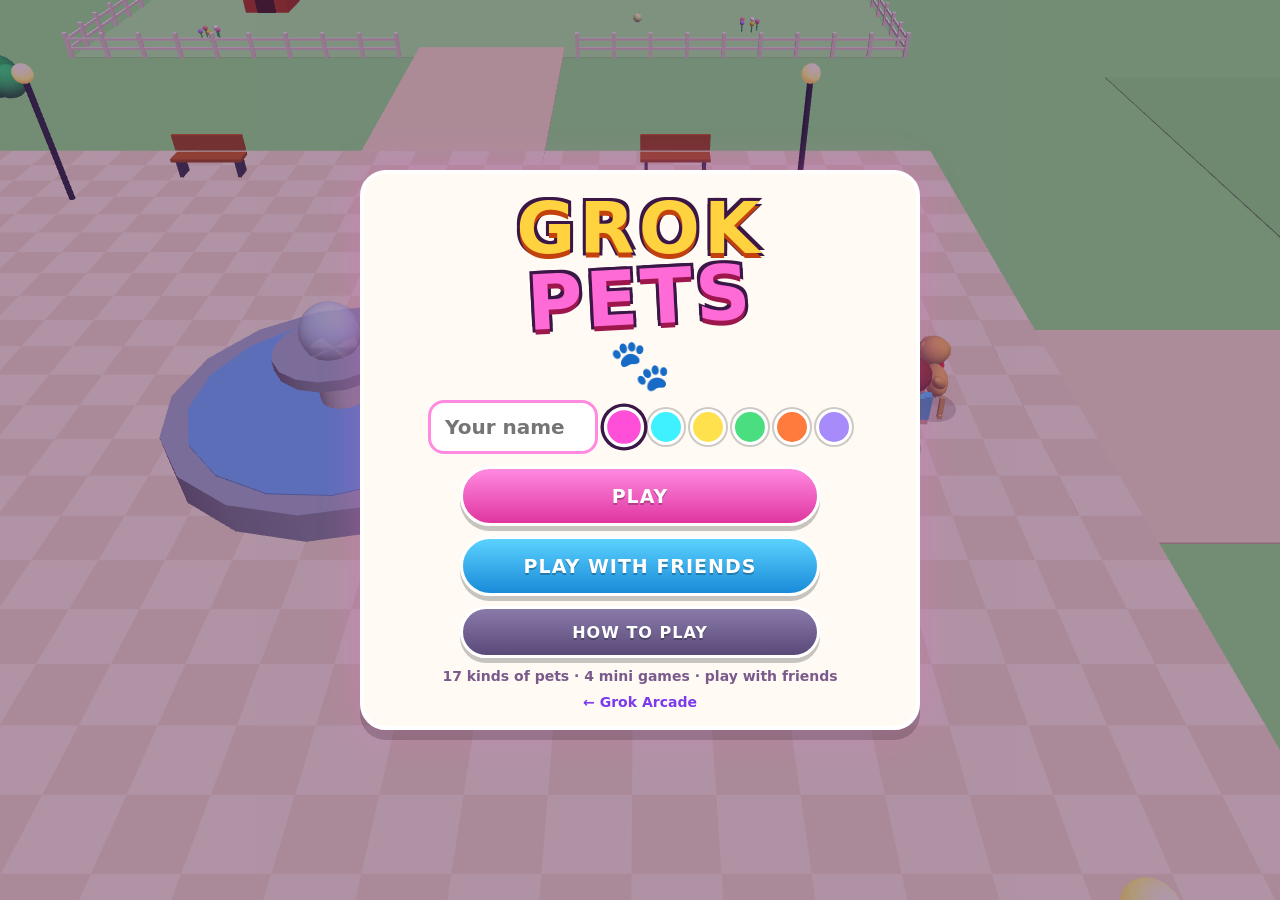
==== index.html @ 5641f12c "Grok Pets: initial game (world, care, shop, mini games, co-op)" ====
<!DOCTYPE html>
<html lang="en">
<head>
  <meta charset="UTF-8" />
  <meta name="viewport" content="width=device-width, initial-scale=1, maximum-scale=1, user-scalable=no, viewport-fit=cover" />
  <meta name="apple-mobile-web-app-capable" content="yes" />
  <meta name="mobile-web-app-capable" content="yes" />
  <meta name="theme-color" content="#ff6bd6" />
  <title>GROK PETS</title>
  <link rel="stylesheet" href="style.css" />
  <link rel="icon" href="data:image/svg+xml,%3Csvg xmlns='http://www.w3.org/2000/svg' viewBox='0 0 64 64'%3E%3Crect width='64' height='64' rx='14' fill='%23ff6bd6'/%3E%3Ccircle cx='32' cy='40' r='13' fill='%23fff'/%3E%3Ccircle cx='17' cy='24' r='7' fill='%23fff'/%3E%3Ccircle cx='27' cy='15' r='7' fill='%23fff'/%3E%3Ccircle cx='38' cy='15' r='7' fill='%23fff'/%3E%3Ccircle cx='48' cy='24' r='7' fill='%23fff'/%3E%3C/svg%3E" />
</head>
<body>
  <canvas id="c"></canvas>

  <div id="hud" class="hidden">
    <div id="topbar">
      <button id="coinPill" class="pill" type="button">&#x1FA99; <b id="coinN">0</b></button>
      <div id="areaPill" class="pill">&#128205; <span id="areaN"></span></div>
      <div id="roomPill" class="pill hidden">&#128225; <span id="roomN"></span></div>
      <span class="grow"></span>
      <button id="bMute" class="rbtn" type="button" aria-label="Sound">&#128266;</button>
      <button id="bMenu" class="rbtn" type="button" aria-label="Menu">&#9776;</button>
    </div>
    <div id="petChips"></div>
    <div id="mates"></div>
    <div id="sidebtns">
      <button id="bPets" class="sbtn" type="button"><i>&#128062;</i><span>PETS</span></button>
      <button id="bBag" class="sbtn" type="button"><i>&#127890;</i><span>BAG</span></button>
      <button id="bMap" class="sbtn" type="button"><i>&#128506;&#65039;</i><span>MAP</span></button>
      <button id="bDecor" class="sbtn hidden" type="button"><i>&#128715;&#65039;</i><span>DECOR</span></button>
      <button id="bPlaydate" class="sbtn pd hidden" type="button"><i>&#128158;</i><span>PLAYDATE</span></button>
    </div>
    <div id="prompt" class="hidden"></div>
    <div id="joyzone"><div id="joybase"><div id="joyknob"></div></div><div id="joyhint">DRAG TO WALK<br><small>or tap a spot</small></div></div>
    <button id="bCare" type="button"><i>&#10084;&#65039;</i><span>CARE</span></button>
    <button id="bAct" type="button"><span id="actT">CARE</span></button>
    <div id="kbdhelp">WASD walk &middot; E / Space act &middot; C care &middot; P pets &middot; B bag &middot; V map &middot; F decorate &middot; M mute</div>
  </div>
  <div id="decorBar" class="hidden"><div id="decorT"></div><div class="dbtns"><button id="dRot" class="btn small blue" type="button">&#8635; TURN</button><button id="dPlace" class="btn small green" type="button">PLACE</button><button id="dMove" class="btn small" type="button">MOVE</button><button id="dStore" class="btn small red" type="button">STORE</button><button id="dDone" class="btn small primary" type="button">DONE</button></div></div>
  <div id="tut" class="hidden"></div>
  <div id="toasts"></div>

  <!-- up-close care mode -->
  <div id="care" class="hidden">
    <div id="careTouch"></div>
    <div id="careTop">
      <div id="careHead"><button id="careName" type="button"></button><div id="careSub"></div></div>
      <button id="bCareX" class="xbig" type="button" aria-label="Close">&#10005;</button>
    </div>
    <div id="careMeters"></div>
    <div id="careTool" class="hidden"><span id="careToolT"></span><button id="careToolDone" class="btn small primary" type="button">DONE</button></div>
    <div id="careHint">Drag on your pet to pet &middot; Swipe the screen to do tricks</div>
    <div id="careBtns"></div>
    <div id="careCursor" class="hidden"></div>
  </div>

  <!-- mini game HUD -->
  <div id="mgHud" class="hidden">
    <div id="mgTouch"></div>
    <div id="mgTop"><div id="mgTitle"></div><div id="mgScore"></div><div id="mgTime"></div><button id="mgQuit" class="rbtn" type="button" aria-label="Quit">&#10005;</button></div>
    <div id="mgBoard"></div>
    <div id="mgSub" class="hidden"></div>
    <div id="mgMsg" class="hidden"></div>
    <div id="mgBtns"></div>
  </div>

  <!-- title -->
  <div id="scrTitle" class="screen">
    <div class="card title">
      <div class="logo"><span class="lg1">GROK</span><span class="lg2">PETS</span></div>
      <div class="paws">&#128062;</div>
      <div class="row prof">
        <input id="nameIn" maxlength="12" placeholder="Your name" autocomplete="off" />
        <div id="colorRow" class="swatches"></div>
      </div>
      <div class="btncol">
        <button id="bSolo" class="btn primary" type="button">PLAY</button>
        <button id="bOnline" class="btn blue" type="button">PLAY WITH FRIENDS</button>
        <button id="bHow" class="btn alt small" type="button">HOW TO PLAY</button>
      </div>
      <p class="foot" id="titleFoot"></p>
      <a id="arcadeLink" class="foot link" href="https://lizethbran13-cmyk.github.io/grok-arcade/">&larr; Grok Arcade</a>
    </div>
  </div>

  <div id="scrOnline" class="screen hidden">
    <div class="card">
      <h2>PLAY WITH FRIENDS</h2>
      <p class="sub">2&ndash;3 players, each on their own phone. Friends visit the host&rsquo;s town with their own pets!</p>
      <button id="bHost" class="btn primary" type="button">HOST MY TOWN</button>
      <div class="or">or join a friend&rsquo;s town</div>
      <div class="row join">
        <input id="codeIn" maxlength="5" placeholder="CODE" autocomplete="off" autocapitalize="characters" spellcheck="false" />
        <button id="bJoin" class="btn blue" type="button">JOIN</button>
      </div>
      <div id="onlineMsg" class="msg"></div>
      <button id="bOnlineBack" class="btn alt small" type="button">BACK</button>
    </div>
  </div>

  <div id="scrStarter" class="screen hidden">
    <div class="card">
      <h2>CHOOSE YOUR FIRST PET</h2>
      <p class="sub">The others will join your family later as you play!</p>
      <div id="starterList"></div>
      <p class="sub" id="starterBlurb"></p>
      <button id="bStarterGo" class="btn primary" type="button">START</button>
    </div>
  </div>

  <div id="scrHow" class="screen hidden top">
    <div class="card help">
      <h2>HOW TO PLAY</h2>
      <ol>
        <li><b>Walk</b> with the joystick (or tap a spot). Your pets follow you!</li>
        <li><b>Care:</b> tap your pet or &#10084;&#65039; CARE for a close-up. <b>Drag on your pet</b> to pet her. FEED, PLAY fetch, WASH, BRUSH, SLEEP, CALL and DRESS.</li>
        <li><b>Tricks:</b> in care mode, swipe the screen: <b>down</b> = Sit, <b>up</b> = Jump, <b>circle</b> = Spin, <b>double-tap</b> = Wave, <b>sideways</b> = Roll Over. 3 good lessons and it&rsquo;s learned!</li>
        <li><b>Needs</b> go down slowly. Pets get sad if you forget them, but never sick. Happy pets level up and grow from Baby to Adult.</li>
        <li><b>Coins:</b> earn them from care, daily rewards, walks (pets dig up surprises!) and the 4 <b>mini games</b> at the Pet Park.</li>
        <li><b>Town:</b> Pet Shop (food, toys, accessories, furniture, eggs, adoption corner), Vet &amp; Groomer, Adoption Center, Pet Park and the Beach.</li>
        <li><b>Home:</b> tap DECOR to place furniture. Pets you leave home play there.</li>
        <li><b>Friends:</b> host a town or join with a code. Visit, PLAYDATE, send gifts and play mini games together or against each other.</li>
      </ol>
      <button id="bHowBack" class="btn primary" type="button">GOT IT</button>
    </div>
  </div>

  <div id="pnl" class="screen hidden"><div class="card" id="pnlCard"></div></div>

  <div id="scrMenu" class="screen hidden top">
    <div class="card">
      <h2>PAUSED</h2>
      <p class="sub" id="menuSub"></p>
      <div class="btncol">
        <button id="bResume" class="btn primary" type="button">RESUME</button>
        <button id="bMenuHow" class="btn" type="button">HOW TO PLAY</button>
        <button id="bSkipTut" class="btn alt" type="button">SKIP TUTORIAL</button>
        <button id="bQuit" class="btn alt" type="button">SAVE &amp; QUIT TO TITLE</button>
      </div>
    </div>
  </div>
  <div id="fade"></div>

  <script src="three.min.js"></script>
  <script src="peerjs.min.js"></script>
  <script src="grok-net.js"></script>
  <script src="js/data.js"></script>
  <script src="js/models.js"></script>
  <script src="js/world.js"></script>
  <script src="js/audio.js"></script>
  <script src="js/game.js"></script>
  <script src="js/ui.js"></script>
  <script src="js/care.js"></script>
  <script src="js/minigames.js"></script>
  <script>GP.G.boot();</script>
</body>
</html>
---- style.css ----
:root { --ink:#3a1747; --pink:#ff6bd6; --gold:#ffd23f; --st:env(safe-area-inset-top,0px); --sb:env(safe-area-inset-bottom,0px); --sl:env(safe-area-inset-left,0px); --sr:env(safe-area-inset-right,0px); }
* { box-sizing: border-box; margin: 0; padding: 0; }
html, body { width: 100%; height: 100%; overflow: hidden; background: #a8e6ff; color: #fff; font-family: "Arial Rounded MT Bold", "Trebuchet MS", "Nunito", system-ui, sans-serif; font-weight: 800; touch-action: none; user-select: none; -webkit-user-select: none; -webkit-tap-highlight-color: transparent; -webkit-touch-callout: none; }
canvas#c { display: block; position: fixed; inset: 0; width: 100%; height: 100%; }
.hidden { display: none !important; }
button { font-family: inherit; touch-action: manipulation; cursor: pointer; }
.btn { min-height: 60px; padding: 8px 22px; border-radius: 30px; border: 3px solid #fff; background: linear-gradient(180deg,#b38bff,#7c4dea); color: #fff; font-size: 19px; font-weight: 800; letter-spacing: 1px; box-shadow: 0 5px 0 rgba(0,0,0,.22); text-shadow: 0 2px 0 rgba(0,0,0,.25); }
.btn.primary { background: linear-gradient(180deg,#ff8ae0,#e0359f); }
.btn.blue { background: linear-gradient(180deg,#5ad2ff,#1a8ad8); }
.btn.green { background: linear-gradient(180deg,#5ae07a,#1fa84a); }
.btn.red { background: linear-gradient(180deg,#ff6b7d,#d01f3a); }
.btn.alt { background: linear-gradient(180deg,#8a7aaa,#5a4a7a); }
.btn.small { min-height: 52px; font-size: 16px; padding: 6px 14px; }
.btn:active { transform: translateY(3px) scale(.97); box-shadow: 0 2px 0 rgba(0,0,0,.25); }
.btn:disabled { opacity: .45; filter: grayscale(.6); }
.rbtn { width: 60px; height: 60px; flex: 0 0 60px; border-radius: 50%; border: 3px solid #fff; background: rgba(58,23,71,.72); color: #fff; font-size: 24px; font-weight: 800; }
.grow { flex: 1; }

/* screens + cards */
.screen { position: fixed; inset: 0; z-index: 30; display: flex; align-items: center; justify-content: center; padding: calc(10px + var(--st)) calc(10px + var(--sr)) calc(10px + var(--sb)) calc(10px + var(--sl)); background: rgba(80,30,100,.45); overflow-y: auto; }
.screen.top { z-index: 60; background: rgba(60,20,80,.7); }
.card { width: min(560px, 100%); max-height: 100%; overflow-y: auto; background: #fffaf3; color: var(--ink); border: 4px solid #fff; border-radius: 26px; padding: 16px; text-align: center; box-shadow: 0 10px 0 rgba(0,0,0,.18), 0 0 40px rgba(255,107,214,.3); -webkit-overflow-scrolling: touch; touch-action: pan-y; }
.card h2 { font-size: 25px; color: #d0359a; margin-bottom: 6px; letter-spacing: 1px; }
.card h3 { font-size: 18px; color: #7c3aed; margin: 12px 0 6px; letter-spacing: 1px; }
.card .sub { font-size: 16px; color: #5a3d6a; margin-bottom: 10px; line-height: 1.35; }
.card .sub.small, .sub.small { font-size: 14px; }
.card .msg { min-height: 20px; margin: 8px 0; font-size: 16px; color: #d01f5a; }
.card .msg.ok { color: #1a7a4a; }
.btncol { display: flex; flex-direction: column; gap: 10px; margin: 12px auto 4px; width: min(360px, 100%); }
.btnrow { display: flex; gap: 10px; justify-content: center; margin-top: 12px; flex-wrap: wrap; }
.btnrow .btn { flex: 1; min-width: 130px; max-width: 260px; }
.row { display: flex; gap: 8px; align-items: center; justify-content: center; }
.or { margin: 14px 0 8px; color: #7a5a8a; font-size: 15px; }
input { font-family: inherit; font-weight: 800; font-size: 20px; padding: 12px 14px; border-radius: 16px; border: 3px solid #ff8ae0; color: var(--ink); background: #fff; outline: none; min-width: 0; user-select: text; -webkit-user-select: text; }
#codeIn { width: 150px; text-align: center; letter-spacing: 6px; text-transform: uppercase; font-size: 24px; }
.title .logo { display: flex; flex-direction: column; align-items: center; line-height: .95; margin-top: 4px; }
.lg1 { font-size: clamp(44px, 13vw, 72px); color: #ffd23f; text-shadow: 0 5px 0 #c2410c, -3px -3px 0 #3a1747, 3px -3px 0 #3a1747, -3px 3px 0 #3a1747, 3px 3px 0 #3a1747; letter-spacing: 4px; }
.lg2 { font-size: clamp(46px, 14vw, 76px); color: #ff6bd6; text-shadow: 0 5px 0 #9d174d, -3px -3px 0 #3a1747, 3px -3px 0 #3a1747, -3px 3px 0 #3a1747, 3px 3px 0 #3a1747; transform: rotate(-3deg); letter-spacing: 3px; }
.paws { font-size: 50px; margin: 2px 0 6px; animation: bob 2s ease-in-out infinite; }
@keyframes bob { 50% { transform: translateY(-6px) rotate(-8deg); } }
.prof { flex-wrap: wrap; margin: 4px 0; }
#nameIn { width: 170px; }
.swatches { display: flex; gap: 6px; }
.swatches button { width: 36px; height: 36px; border-radius: 50%; border: 3px solid #fff; box-shadow: 0 0 0 2px rgba(0,0,0,.2); }
.swatches button.on { box-shadow: 0 0 0 3px #3a1747; transform: scale(1.12); }
.foot { margin-top: 10px; font-size: 14px; color: #7a5a8a; display: block; }
.foot.link { color: #7c3aed; text-decoration: none; }
.help ol { text-align: left; padding-left: 22px; font-size: 16px; line-height: 1.4; color: #3a2350; }
.help li { margin-bottom: 8px; }

/* starter */
#starterList { display: grid; grid-template-columns: repeat(auto-fit, minmax(96px, 1fr)); gap: 8px; margin: 8px 0; }
.stcard { display: flex; flex-direction: column; align-items: center; padding: 6px 4px; border-radius: 18px; border: 4px solid #f5d0fe; background: #fff; color: var(--ink); min-height: 64px; }
.stcard.on { border-color: #ff6bd6; background: #fff0fa; transform: scale(1.04); }
.stcard b { font-size: 16px; } .stcard small { font-size: 12px; color: #7a5a8a; }
.pic { width: 76px; height: 76px; border-radius: 50%; background: radial-gradient(circle at 50% 40%, #fff, #fde7f6); flex: 0 0 auto; object-fit: contain; }
.pic.big { width: 132px; height: 132px; }
.pic.sil { filter: brightness(0) opacity(.28); }

/* HUD */
#hud { position: fixed; inset: 0; z-index: 10; pointer-events: none; }
#hud button { pointer-events: auto; }
#topbar { position: absolute; top: calc(8px + var(--st)); left: calc(8px + var(--sl)); right: calc(8px + var(--sr)); display: flex; gap: 6px; align-items: center; }
.pill { height: 46px; display: flex; align-items: center; gap: 6px; padding: 0 14px; border-radius: 23px; background: rgba(58,23,71,.78); border: 3px solid #ffd23f; color: #fff; font-size: 17px; white-space: nowrap; box-shadow: 0 4px 0 rgba(0,0,0,.18); transition: transform .12s; }
#coinPill { pointer-events: auto; min-width: 92px; }
#coinN { color: #ffd23f; font-size: 19px; }
#areaPill { border-color: #8ef0ff; min-width: 0; overflow: hidden; text-overflow: ellipsis; font-size: 15px; }
#roomPill { position: absolute; top: 58px; right: 0; border-color: #4ade80; font-size: 15px; height: 38px; }
#petChips { position: absolute; top: calc(66px + var(--st)); left: calc(8px + var(--sl)); display: flex; flex-direction: column; gap: 6px; }
.pchip2 { position: relative; display: flex; align-items: center; gap: 6px; width: 176px; min-height: 60px; padding: 4px 8px 4px 4px; border-radius: 30px; border: 3px solid #fff; background: rgba(58,23,71,.78); color: #fff; text-align: left; box-shadow: 0 4px 0 rgba(0,0,0,.2); }
.pchip2 img { width: 48px; height: 48px; border-radius: 50%; background: #fde7f6; }
.pchip2 span { flex: 1; min-width: 0; } .pchip2 b { font-size: 14px; display: block; white-space: nowrap; overflow: hidden; text-overflow: ellipsis; }
.pchip2 u { position: absolute; top: -8px; right: -6px; text-decoration: none; font-size: 18px; background: #fff; border: 2px solid #ff6b86; border-radius: 50%; width: 30px; height: 30px; display: flex; align-items: center; justify-content: center; }
.mini { display: grid; grid-template-columns: 1fr 1fr; gap: 3px; margin-top: 3px; font-style: normal; }
.mini em { display: block; height: 6px; border-radius: 3px; background: #4ade80; box-shadow: 0 0 0 1px rgba(255,255,255,.3); }
.mini.big { width: 140px; } .mini.big em { height: 7px; }
.mini .kh { background: #fb923c; } .mini .kf { background: #ff6bd6; } .mini .ke { background: #facc15; } .mini .kc { background: #38bdf8; }
#mates { position: absolute; top: calc(108px + var(--st)); right: calc(8px + var(--sr)); display: flex; flex-direction: column; gap: 4px; align-items: flex-end; }
.mate { font-size: 13px; padding: 3px 9px; border-radius: 12px; background: rgba(58,23,71,.75); border: 2px solid var(--c); white-space: nowrap; }
#sidebtns { position: absolute; right: calc(8px + var(--sr)); top: calc(150px + var(--st)); display: flex; flex-direction: column; gap: 8px; }
.sbtn { position: relative; width: 74px; height: 66px; border-radius: 18px; border: 3px solid #fff; background: rgba(58,23,71,.8); color: #fff; display: flex; flex-direction: column; align-items: center; justify-content: center; gap: 1px; box-shadow: 0 4px 0 rgba(0,0,0,.22); }
.sbtn i { font-style: normal; font-size: 26px; line-height: 1; } .sbtn span { font-size: 12px; letter-spacing: .5px; }
.sbtn.pd { background: linear-gradient(180deg,#ff8ae0,#e0359f); animation: pulse 1.2s ease-in-out infinite; }
@keyframes pulse { 50% { transform: scale(1.07); } }
.sbtn:active { transform: scale(.94); }
#prompt { position: absolute; transform: translate(-50%, -100%); padding: 6px 14px; border-radius: 16px; background: rgba(255,250,243,.96); color: var(--ink); border: 3px solid #3a1747; font-size: 17px; white-space: nowrap; box-shadow: 0 4px 0 rgba(0,0,0,.2); }
#prompt b { color: #d0359a; }
#joyzone { position: absolute; left: 0; bottom: 0; width: 50%; height: 36%; pointer-events: auto; touch-action: none; }
#joybase { position: absolute; left: 90px; top: 55%; width: 120px; height: 120px; margin: -60px 0 0 -60px; border-radius: 50%; background: rgba(255,255,255,.2); border: 4px solid rgba(255,255,255,.6); }
#joyknob { position: absolute; left: 50%; top: 50%; width: 56px; height: 56px; margin: -28px 0 0 -28px; border-radius: 50%; background: rgba(255,255,255,.92); border: 3px solid #3a1747; }
#joyhint { position: absolute; left: 12px; right: 0; bottom: calc(10px + var(--sb)); font-size: 13px; color: #fff; text-shadow: 0 2px 2px rgba(0,0,0,.6); text-align: left; } #joyhint small { font-size: 12px; }
#bAct { position: absolute; right: calc(14px + var(--sr)); bottom: calc(20px + var(--sb)); width: 108px; height: 108px; border-radius: 50%; border: 5px solid #fff; background: radial-gradient(circle at 40% 35%, #ffb0ea, #e0359f); color: #fff; font-size: 20px; font-weight: 900; box-shadow: 0 6px 0 rgba(0,0,0,.25); text-shadow: 0 2px 0 rgba(0,0,0,.3); }
#bAct.dim { background: radial-gradient(circle at 40% 35%, #c4a8f0, #7c4dea); font-size: 18px; }
#bAct.door { background: radial-gradient(circle at 40% 35%, #8ef0a0, #16a34a); }
#bAct:active, #bCare:active { transform: scale(.94); }
#bCare { position: absolute; right: calc(130px + var(--sr)); bottom: calc(28px + var(--sb)); width: 80px; height: 80px; border-radius: 50%; border: 4px solid #fff; background: radial-gradient(circle at 40% 35%, #ffd0d8, #f43f5e); color: #fff; display: flex; flex-direction: column; align-items: center; justify-content: center; box-shadow: 0 5px 0 rgba(0,0,0,.25); }
#bCare i { font-style: normal; font-size: 28px; line-height: 1; } #bCare span { font-size: 13px; }
#kbdhelp { display: none; position: absolute; left: 50%; bottom: 8px; transform: translateX(-50%); font-size: 13px; color: #fff; text-shadow: 0 1px 2px #000; white-space: nowrap; }
body.kbd #kbdhelp { display: block; } body.kbd #joyzone { display: none; }
#toasts { position: fixed; z-index: 70; left: 50%; top: calc(64px + var(--st)); transform: translateX(-50%); display: flex; flex-direction: column; gap: 6px; align-items: center; pointer-events: none; width: min(92vw, 460px); }
.toast { padding: 8px 16px; border-radius: 16px; background: rgba(58,23,71,.93); border: 3px solid #ffd23f; font-size: 16px; text-align: center; animation: tin .25s ease-out; }
.toast.bad { border-color: #ff6b86; }
@keyframes tin { from { transform: translateY(-10px); opacity: 0; } }
#fade { position: fixed; inset: 0; z-index: 90; background: #3a1747; opacity: 0; pointer-events: none; transition: opacity .25s; } #fade.on { opacity: 1; }
#tut { position: fixed; z-index: 25; left: 50%; transform: translateX(-50%); top: calc(64px + var(--st)); width: min(86vw, 420px); padding: 10px 14px; border-radius: 18px; background: #fff7d6; color: #5a3a00; border: 4px solid #f59e0b; font-size: 16px; line-height: 1.3; text-align: center; pointer-events: none; box-shadow: 0 6px 0 rgba(0,0,0,.18); animation: tutb 1.6s ease-in-out infinite; }
#tut.incare { top: calc(178px + var(--st)); }
#tut b { color: #c2410c; }
@keyframes tutb { 50% { transform: translateX(-50%) translateY(-3px); } }
body.kbd #tut { top: calc(64px + var(--st)); }
#decorBar { position: fixed; z-index: 20; left: 50%; transform: translateX(-50%); bottom: calc(140px + var(--sb)); width: min(94vw, 520px); padding: 10px; border-radius: 20px; background: rgba(58,23,71,.92); border: 3px solid #ffd23f; text-align: center; }
#decorT { font-size: 16px; margin-bottom: 8px; }
.dbtns { display: flex; gap: 6px; justify-content: center; flex-wrap: wrap; } .dbtns .btn { flex: 1; min-width: 80px; }

/* care mode */
#care { position: fixed; inset: 0; z-index: 12; }
#careTouch { position: absolute; inset: 0; touch-action: none; }
#careTop { position: absolute; top: calc(8px + var(--st)); left: calc(8px + var(--sl)); right: calc(8px + var(--sr)); display: flex; gap: 8px; align-items: flex-start; pointer-events: none; }
#careHead { flex: 1; min-width: 0; background: rgba(58,23,71,.8); border: 3px solid #ff6bd6; border-radius: 20px; padding: 6px 12px; pointer-events: auto; }
#careName { background: none; border: 0; color: #fff; font-size: 22px; font-weight: 900; text-align: left; min-height: 34px; padding: 0; }
#careName small { font-size: 15px; opacity: .8; }
#careSub { font-size: 13px; color: #f5d0fe; line-height: 1.3; }
.xpb { display: inline-block; width: 60px; height: 8px; border-radius: 4px; background: rgba(255,255,255,.25); vertical-align: 1px; overflow: hidden; } .xpb em { display: block; height: 100%; background: #ffd23f; }
.xbig { width: 64px; height: 64px; flex: 0 0 64px; border-radius: 50%; border: 4px solid #fff; background: linear-gradient(180deg,#ff6b7d,#d01f3a); color: #fff; font-size: 28px; font-weight: 900; pointer-events: auto; box-shadow: 0 4px 0 rgba(0,0,0,.25); }
#careMeters { position: absolute; top: calc(92px + var(--st)); left: calc(8px + var(--sl)); right: calc(8px + var(--sr)); display: grid; grid-template-columns: 1fr 1fr; gap: 6px; pointer-events: none; }
.meter { display: flex; align-items: center; gap: 6px; background: rgba(58,23,71,.72); border-radius: 14px; padding: 4px 8px; font-size: 15px; }
.meter i { font-style: normal; font-size: 18px; } .meter b { flex: 1; height: 12px; border-radius: 6px; background: rgba(255,255,255,.22); overflow: hidden; } .meter b em { display: block; height: 100%; border-radius: 6px; transition: width .2s; }
.meter span { width: 30px; text-align: right; font-size: 14px; }
.meter.kh em { background: #fb923c; } .meter.kf em { background: #ff6bd6; } .meter.ke em { background: #facc15; } .meter.kc em { background: #38bdf8; }
#careHint { position: absolute; left: 0; right: 0; bottom: calc(160px + var(--sb)); text-align: center; font-size: 14px; color: #fff; text-shadow: 0 2px 3px rgba(0,0,0,.7); pointer-events: none; }
#careBtns { position: absolute; left: calc(6px + var(--sl)); right: calc(6px + var(--sr)); bottom: calc(8px + var(--sb)); display: grid; grid-template-columns: repeat(4, 1fr); gap: 6px; }
.cbtn { min-height: 68px; border-radius: 18px; border: 3px solid #fff; background: rgba(58,23,71,.85); color: #fff; display: flex; flex-direction: column; align-items: center; justify-content: center; box-shadow: 0 4px 0 rgba(0,0,0,.25); }
.cbtn i { font-style: normal; font-size: 26px; line-height: 1.1; } .cbtn span { font-size: 13px; letter-spacing: .5px; }
.cbtn.on { background: linear-gradient(180deg,#ff8ae0,#e0359f); }
.cbtn:active { transform: scale(.94); }
#careTool { position: absolute; left: 50%; transform: translateX(-50%); bottom: calc(186px + var(--sb)); display: flex; gap: 10px; align-items: center; background: rgba(255,247,214,.96); color: #5a3a00; border: 3px solid #f59e0b; border-radius: 20px; padding: 6px 8px 6px 14px; font-size: 15px; width: max-content; max-width: 94vw; }
#careCursor { position: fixed; z-index: 13; font-size: 44px; transform: translate(-50%, -60%); pointer-events: none; }

/* mini games */
#mgHud { position: fixed; inset: 0; z-index: 12; }
#mgTouch { position: absolute; inset: 0; touch-action: none; }
#mgTop { position: absolute; top: calc(8px + var(--st)); left: calc(8px + var(--sl)); right: calc(8px + var(--sr)); display: flex; gap: 6px; align-items: center; pointer-events: none; }
#mgTop > div { background: rgba(58,23,71,.82); border: 3px solid #ffd23f; border-radius: 18px; padding: 6px 12px; font-size: 16px; white-space: nowrap; }
#mgTitle { flex: 1; min-width: 0; overflow: hidden; text-overflow: ellipsis; } #mgScore { color: #ffd23f; font-size: 18px !important; }
#mgQuit { pointer-events: auto; }
#mgBoard { position: absolute; top: calc(78px + var(--st)); right: calc(8px + var(--sr)); display: flex; flex-direction: column; gap: 4px; pointer-events: none; }
.ob { position: relative; font-size: 14px; padding: 4px 10px 8px; border-radius: 12px; background: rgba(58,23,71,.8); border: 2px solid var(--c); min-width: 130px; overflow: hidden; }
.ob i { position: absolute; left: 0; bottom: 0; height: 4px; background: var(--c); }
#mgSub { position: absolute; top: calc(80px + var(--st)); left: 50%; transform: translateX(-50%); width: min(80vw, 440px); text-align: center; font-size: 16px; padding: 8px 12px; border-radius: 16px; background: rgba(255,255,255,.9); color: var(--ink); pointer-events: none; }
body:not(.kbd) #mgSub { top: calc(150px + var(--st)); }
.sniff { font-size: 22px; } .sniff.hot { color: #dc2626; } .sniff.warm { color: #ea580c; } .sniff.cool { color: #0284c7; } .sniff.cold { color: #1d4ed8; }
.ring { display: inline-block; width: 20px; height: 20px; border-radius: 50%; border: 4px solid #d0359a; vertical-align: -4px; animation: ring linear forwards; }
@keyframes ring { from { transform: scale(1.5); } to { transform: scale(.2); opacity: .3; } }
#mgMsg { position: absolute; top: 34%; left: 50%; transform: translate(-50%, -50%); font-size: 46px; font-weight: 900; color: #fff; text-align: center; text-shadow: 0 4px 0 #d0359a, -3px -3px 0 #3a1747, 3px -3px 0 #3a1747, -3px 3px 0 #3a1747, 3px 3px 0 #3a1747; pointer-events: none; white-space: nowrap; }
#mgMsg small { display: block; font-size: 16px; text-shadow: 0 2px 2px #000; }
#mgMsg.pop { animation: mpop .35s ease-out; } @keyframes mpop { 0% { transform: translate(-50%, -50%) scale(.4); } 70% { transform: translate(-50%, -50%) scale(1.15); } }
#mgBtns { position: absolute; left: calc(8px + var(--sl)); right: calc(8px + var(--sr)); bottom: calc(14px + var(--sb)); display: flex; gap: 8px; justify-content: center; }
.mgb { flex: 1; max-width: 140px; min-height: 76px; border-radius: 22px; border: 4px solid #fff; background: rgba(58,23,71,.85); color: #fff; font-size: 26px; font-weight: 900; display: flex; flex-direction: column; align-items: center; justify-content: center; box-shadow: 0 5px 0 rgba(0,0,0,.25); }
.mgb small { font-size: 12px; } .mgb.big { background: linear-gradient(180deg,#ff8ae0,#e0359f); max-width: 170px; } .mgb.known { border-color: #ffd23f; } .mgb.dig { max-width: 240px; font-size: 24px; min-height: 84px; }
.mgb:active { transform: scale(.93); }

/* panels */
#pnl { z-index: 40; }
.pnlHead { display: flex; align-items: center; gap: 8px; margin-bottom: 8px; }
.pnlHead h2 { flex: 1; margin: 0; text-align: left; font-size: 22px; }
.xbtn { width: 56px; height: 56px; border-radius: 50%; border: 3px solid #3a1747; background: #fff; color: var(--ink); font-size: 24px; font-weight: 900; flex: 0 0 56px; }
.tabs { display: flex; gap: 6px; margin-bottom: 10px; flex-wrap: wrap; }
.tabs button { flex: 1; min-height: 52px; min-width: 70px; border-radius: 14px; border: 3px solid #f5d0fe; background: #fff; color: var(--ink); font-size: 14px; font-weight: 800; }
.tabs button.on { border-color: #d0359a; background: #fff0fa; }
.igrid { display: grid; grid-template-columns: repeat(auto-fill, minmax(118px, 1fr)); gap: 8px; }
.ibtn { display: flex; flex-direction: column; align-items: center; gap: 2px; padding: 8px 6px; min-height: 64px; border-radius: 16px; border: 3px solid #f5d0fe; background: #fff; color: var(--ink); font-size: 14px; }
.ibtn i { font-style: normal; font-size: 30px; line-height: 1.1; } .ibtn b { font-size: 14px; } .ibtn small { font-size: 12px; color: #7a5a8a; }
.ibtn.on { border-color: #d0359a; background: #fff0fa; } .ibtn.ro { cursor: default; }
.ibtn.sh .btn { margin-top: 4px; width: 100%; padding: 4px 6px; }
.ibtn:disabled { opacity: .5; }
.prow { display: flex; gap: 10px; align-items: center; text-align: left; padding: 8px; border-radius: 18px; background: #fff; border: 3px solid #f5d0fe; margin-bottom: 8px; flex-wrap: wrap; }
.pinfo { flex: 1; min-width: 150px; } .pinfo b { font-size: 18px; } .pinfo small { display: block; font-size: 13px; color: #6a4a7a; margin-top: 2px; }
.pbtns { display: flex; gap: 6px; flex-wrap: wrap; } .pbtns .btn { min-width: 76px; }
.rar { display: inline-block; font-size: 11px; padding: 2px 8px; border-radius: 10px; background: var(--c); color: #fff; text-shadow: 0 1px 1px rgba(0,0,0,.35); vertical-align: 2px; }
.book { display: grid; grid-template-columns: repeat(auto-fill, minmax(100px, 1fr)); gap: 8px; }
.bcard { display: flex; flex-direction: column; align-items: center; gap: 2px; padding: 8px 4px; border-radius: 16px; background: #fff; border: 3px solid #f5d0fe; color: var(--ink); min-height: 64px; }
.bcard b { font-size: 14px; } .bcard small { font-size: 12px; color: #6a4a7a; } .bcard.locked { background: #f8f4fb; }
.infohead { display: flex; gap: 10px; align-items: center; text-align: left; flex-wrap: wrap; justify-content: center; }
.infohead input { width: 150px; }
.tlist { display: flex; flex-wrap: wrap; gap: 6px; justify-content: center; } .tlist span { padding: 4px 10px; border-radius: 12px; background: #eee; font-size: 14px; } .tlist span.on { background: #dcfce7; color: #166534; }
.fam { color: #be185d !important; }
.trow { display: flex; gap: 10px; align-items: center; text-align: left; padding: 8px 10px; border-radius: 16px; background: #fff; border: 3px solid #f5d0fe; margin-bottom: 8px; }
.trow > i { font-style: normal; font-size: 30px; width: 40px; text-align: center; } .trow > div { flex: 1; } .trow b { font-size: 17px; display: block; } .trow small { font-size: 13px; color: #6a4a7a; }
.trow.known { border-color: #86efac; }
.plist { display: flex; gap: 6px; justify-content: center; flex-wrap: wrap; margin: 6px 0 10px; }
.pchip { display: flex; align-items: center; gap: 6px; min-height: 48px; padding: 6px 14px; border-radius: 18px; background: #fff; font-size: 15px; border: 3px solid var(--c, #f5d0fe); color: var(--ink); font-weight: 800; }
.pchip i { width: 14px; height: 14px; border-radius: 50%; background: var(--c); } .pchip.on { background: #fff0fa; box-shadow: 0 0 0 3px #d0359a; }
.areaBtn { display: flex; align-items: center; gap: 10px; width: 100%; min-height: 64px; padding: 8px 12px; margin-bottom: 8px; border-radius: 16px; border: 3px solid #f5d0fe; background: #fff; color: var(--ink); text-align: left; }
.areaBtn .ai { font-size: 30px; width: 46px; text-align: center; } .areaBtn b { font-size: 18px; display: block; } .areaBtn small { font-size: 13px; color: #6a4a7a; }
.areaBtn:disabled { opacity: .5; }
.vbtn { display: flex; flex-direction: column; align-items: center; gap: 4px; min-width: 76px; min-height: 64px; padding: 6px; border-radius: 16px; border: 3px solid #f5d0fe; background: #fff; color: var(--ink); font-size: 13px; }
.vbtn i { width: 30px; height: 30px; border-radius: 50%; border: 2px solid #ddd; } .vbtn.on { border-color: #d0359a; background: #fff0fa; }
.vetcard { display: flex; gap: 10px; align-items: center; text-align: left; background: #ecfeff; border: 3px solid #67e8f9; border-radius: 18px; padding: 10px; margin-bottom: 10px; font-size: 15px; } .vetcard p { margin-top: 4px; line-height: 1.35; }
.gcard { display: flex; gap: 10px; align-items: center; text-align: left; padding: 10px; border-radius: 18px; background: #fff; border: 4px solid var(--c); margin-bottom: 8px; }
.gcard > i { font-style: normal; font-size: 34px; } .gcard > div { flex: 1; } .gcard b { font-size: 18px; display: block; } .gcard small { display: block; font-size: 13px; color: #6a4a7a; margin-top: 2px; }
.gcard.sug { box-shadow: 0 0 0 4px #ffd23f; }
.big { font-size: 22px; color: #d0359a; margin: 8px 0; }
.reward { display: inline-block; margin: 8px 0; padding: 8px 16px; border-radius: 16px; background: #fff7d6; border: 3px solid #f59e0b; color: #7c2d12; font-size: 18px; }
.lboard { margin: 6px 0; } .lrow { display: flex; justify-content: space-between; padding: 8px 12px; border-radius: 12px; background: #fff; border: 2px solid #f5d0fe; margin-bottom: 4px; font-size: 16px; } .lrow.me { background: #fff0fa; border-color: #d0359a; }
.streak { display: flex; gap: 6px; justify-content: center; margin: 8px 0; } .streak span { width: 38px; height: 38px; border-radius: 50%; border: 3px solid #f5d0fe; display: flex; align-items: center; justify-content: center; color: #b8a8c8; } .streak span.on { background: #ff6bd6; border-color: #fff; color: #fff; }
.egg { font-size: 96px; margin: 16px 0; animation: wob .3s ease-in-out infinite; } @keyframes wob { 25% { transform: rotate(-12deg); } 75% { transform: rotate(12deg); } }
.empty { color: #7a5a8a; font-size: 16px; padding: 14px; }

/* landscape phones */
@media (orientation: landscape) and (max-height: 520px) {
  #sidebtns { flex-direction: row; top: calc(62px + var(--st)); }
  #roomPill { top: 52px; right: auto; left: 0; position: relative; }
  #mates { top: calc(136px + var(--st)); }
  #petChips { top: calc(60px + var(--st)); }
  .pchip2 { min-height: 54px; } .pchip2 img { width: 42px; height: 42px; }
  #bAct { width: 94px; height: 94px; font-size: 18px; } #bCare { width: 72px; height: 72px; right: calc(118px + var(--sr)); }
  #careMeters { grid-template-columns: repeat(4, 1fr); top: calc(76px + var(--st)); }
  #careBtns { grid-template-columns: repeat(8, 1fr); } .cbtn { min-height: 64px; }
  #careHint { bottom: calc(84px + var(--sb)); } #careTool { bottom: calc(108px + var(--sb)); }
  #tut.incare { top: calc(118px + var(--st)); }
  #tut { top: calc(60px + var(--st)); left: 62%; width: min(56vw, 420px); }
  #decorBar { bottom: calc(110px + var(--sb)); }
  #mgSub, body:not(.kbd) #mgSub { top: calc(66px + var(--st)); }
  #mgMsg { top: 40%; font-size: 38px; }
  .mgb { min-height: 68px; }
}
@media (max-width: 370px) { .pill { font-size: 14px; padding: 0 10px; } #areaPill { display: none; } }
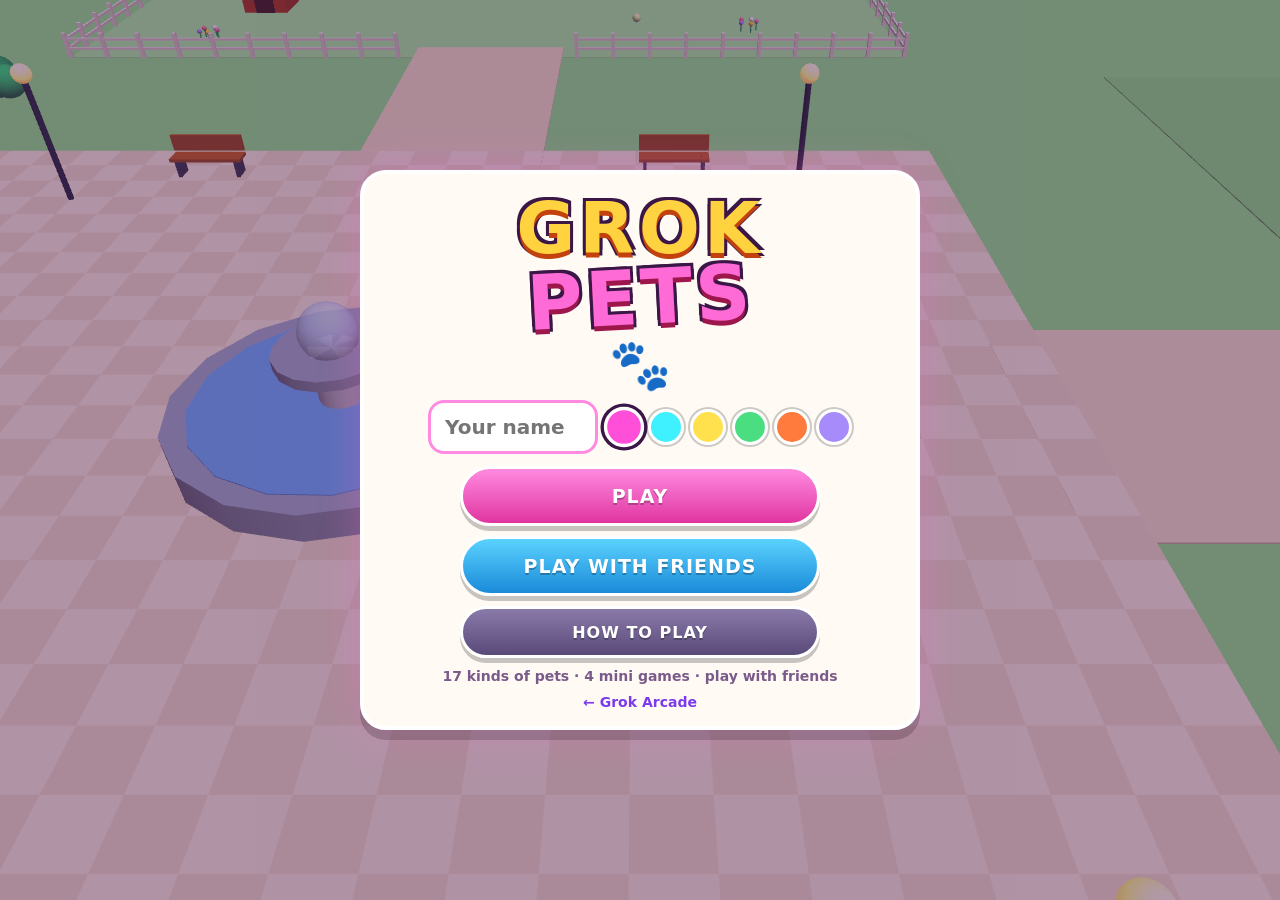
==== commit 9e4550fc: "v1.1: NPCs face where they walk (fixed backwards heading), smooth steering + waypoints; talk to NPCs" ====
--- a/index.html
+++ b/index.html
@@ -7,7 +7,7 @@
   <meta name="mobile-web-app-capable" content="yes" />
   <meta name="theme-color" content="#ff6bd6" />
   <title>GROK PETS</title>
-  <link rel="stylesheet" href="style.css" />
+  <link rel="stylesheet" href="style.css?v=11" />
   <link rel="icon" href="data:image/svg+xml,%3Csvg xmlns='http://www.w3.org/2000/svg' viewBox='0 0 64 64'%3E%3Crect width='64' height='64' rx='14' fill='%23ff6bd6'/%3E%3Ccircle cx='32' cy='40' r='13' fill='%23fff'/%3E%3Ccircle cx='17' cy='24' r='7' fill='%23fff'/%3E%3Ccircle cx='27' cy='15' r='7' fill='%23fff'/%3E%3Ccircle cx='38' cy='15' r='7' fill='%23fff'/%3E%3Ccircle cx='48' cy='24' r='7' fill='%23fff'/%3E%3C/svg%3E" />
 </head>
 <body>
@@ -39,6 +39,8 @@
   </div>
   <div id="decorBar" class="hidden"><div id="decorT"></div><div class="dbtns"><button id="dRot" class="btn small blue" type="button">&#8635; TURN</button><button id="dPlace" class="btn small green" type="button">PLACE</button><button id="dMove" class="btn small" type="button">MOVE</button><button id="dStore" class="btn small red" type="button">STORE</button><button id="dDone" class="btn small primary" type="button">DONE</button></div></div>
   <div id="tut" class="hidden"></div>
+  <!-- talk to townsfolk / staff -->
+  <div id="talk" class="hidden"><div id="talkBox"><div id="talkHead"></div><p id="talkText"></p><div id="talkBtns"></div></div></div>
   <div id="toasts"></div>
 
   <!-- up-close care mode -->
@@ -142,17 +144,18 @@
   </div>
   <div id="fade"></div>
 
-  <script src="three.min.js"></script>
-  <script src="peerjs.min.js"></script>
-  <script src="grok-net.js"></script>
-  <script src="js/data.js"></script>
-  <script src="js/models.js"></script>
-  <script src="js/world.js"></script>
-  <script src="js/audio.js"></script>
-  <script src="js/game.js"></script>
-  <script src="js/ui.js"></script>
-  <script src="js/care.js"></script>
-  <script src="js/minigames.js"></script>
+  <script src="three.min.js?v=11"></script>
+  <script src="peerjs.min.js?v=11"></script>
+  <script src="grok-net.js?v=11"></script>
+  <script src="js/data.js?v=11"></script>
+  <script src="js/models.js?v=11"></script>
+  <script src="js/world.js?v=11"></script>
+  <script src="js/audio.js?v=11"></script>
+  <script src="js/game.js?v=11"></script>
+  <script src="js/ui.js?v=11"></script>
+  <script src="js/care.js?v=11"></script>
+  <script src="js/minigames.js?v=11"></script>
+  <script src="js/npc.js?v=11"></script>
   <script>GP.G.boot();</script>
 </body>
 </html>
--- a/style.css
+++ b/style.css
@@ -102,11 +102,12 @@
 .toast.bad { border-color: #ff6b86; }
 @keyframes tin { from { transform: translateY(-10px); opacity: 0; } }
 #fade { position: fixed; inset: 0; z-index: 90; background: #3a1747; opacity: 0; pointer-events: none; transition: opacity .25s; } #fade.on { opacity: 1; }
-#tut { position: fixed; z-index: 25; left: 50%; transform: translateX(-50%); top: calc(64px + var(--st)); width: min(86vw, 420px); padding: 10px 14px; border-radius: 18px; background: #fff7d6; color: #5a3a00; border: 4px solid #f59e0b; font-size: 16px; line-height: 1.3; text-align: center; pointer-events: none; box-shadow: 0 6px 0 rgba(0,0,0,.18); animation: tutb 1.6s ease-in-out infinite; }
+#tut { position: fixed; z-index: 25; left: calc(8px + var(--sl)); top: calc(134px + var(--st)); width: min(calc(100% - 104px), 420px); padding: 10px 14px; border-radius: 18px; background: #fff7d6; color: #5a3a00; border: 4px solid #f59e0b; font-size: 16px; line-height: 1.3; text-align: center; pointer-events: none; box-shadow: 0 6px 0 rgba(0,0,0,.18); animation: tutb 1.6s ease-in-out infinite; }
 #tut.incare { top: calc(178px + var(--st)); }
 #tut b { color: #c2410c; }
-@keyframes tutb { 50% { transform: translateX(-50%) translateY(-3px); } }
-body.kbd #tut { top: calc(64px + var(--st)); }
+@keyframes tutb { 50% { transform: translateY(-3px); } }
+#tut.incare { left: 50%; width: min(86vw, 420px); margin-left: max(-43vw, -210px); }
+body.kbd #tut { top: calc(134px + var(--st)); }
 #decorBar { position: fixed; z-index: 20; left: 50%; transform: translateX(-50%); bottom: calc(140px + var(--sb)); width: min(94vw, 520px); padding: 10px; border-radius: 20px; background: rgba(58,23,71,.92); border: 3px solid #ffd23f; text-align: center; }
 #decorT { font-size: 16px; margin-bottom: 8px; }
 .dbtns { display: flex; gap: 6px; justify-content: center; flex-wrap: wrap; } .dbtns .btn { flex: 1; min-width: 80px; }
@@ -132,7 +133,7 @@
 .cbtn i { font-style: normal; font-size: 26px; line-height: 1.1; } .cbtn span { font-size: 13px; letter-spacing: .5px; }
 .cbtn.on { background: linear-gradient(180deg,#ff8ae0,#e0359f); }
 .cbtn:active { transform: scale(.94); }
-#careTool { position: absolute; left: 50%; transform: translateX(-50%); bottom: calc(186px + var(--sb)); display: flex; gap: 10px; align-items: center; background: rgba(255,247,214,.96); color: #5a3a00; border: 3px solid #f59e0b; border-radius: 20px; padding: 6px 8px 6px 14px; font-size: 15px; width: max-content; max-width: 94vw; }
+#careTool { pointer-events: none; position: absolute; left: 50%; transform: translateX(-50%); bottom: calc(186px + var(--sb)); display: flex; gap: 10px; align-items: center; background: rgba(255,247,214,.96); color: #5a3a00; border: 3px solid #f59e0b; border-radius: 20px; padding: 6px 8px 6px 14px; font-size: 15px; width: max-content; max-width: 94vw; }
 #careCursor { position: fixed; z-index: 13; font-size: 44px; transform: translate(-50%, -60%); pointer-events: none; }
 
 /* mini games */
@@ -207,20 +208,54 @@
 
 /* landscape phones */
 @media (orientation: landscape) and (max-height: 520px) {
-  #sidebtns { flex-direction: row; top: calc(62px + var(--st)); }
+  #sidebtns { flex-direction: row; top: calc(76px + var(--st)); }
   #roomPill { top: 52px; right: auto; left: 0; position: relative; }
-  #mates { top: calc(136px + var(--st)); }
-  #petChips { top: calc(60px + var(--st)); }
+  #mates { top: calc(150px + var(--st)); }
+  #petChips { top: calc(76px + var(--st)); }
   .pchip2 { min-height: 54px; } .pchip2 img { width: 42px; height: 42px; }
   #bAct { width: 94px; height: 94px; font-size: 18px; } #bCare { width: 72px; height: 72px; right: calc(118px + var(--sr)); }
-  #careMeters { grid-template-columns: repeat(4, 1fr); top: calc(76px + var(--st)); }
+  #careMeters { grid-template-columns: repeat(4, 1fr); top: calc(90px + var(--st)); }
+  #careName { font-size: 19px; min-height: 28px; } #careSub { font-size: 12px; }
   #careBtns { grid-template-columns: repeat(8, 1fr); } .cbtn { min-height: 64px; }
   #careHint { bottom: calc(84px + var(--sb)); } #careTool { bottom: calc(108px + var(--sb)); }
-  #tut.incare { top: calc(118px + var(--st)); }
-  #tut { top: calc(60px + var(--st)); left: 62%; width: min(56vw, 420px); }
+  #tut.incare { top: calc(130px + var(--st)); }
+  #tut { top: calc(142px + var(--st)); width: min(42vw, 380px); font-size: 15px; }
   #decorBar { bottom: calc(110px + var(--sb)); }
   #mgSub, body:not(.kbd) #mgSub { top: calc(66px + var(--st)); }
   #mgMsg { top: 40%; font-size: 38px; }
   .mgb { min-height: 68px; }
 }
 @media (max-width: 370px) { .pill { font-size: 14px; padding: 0 10px; } #areaPill { display: none; } }
+#careToolDone { pointer-events: auto; }
+@media (orientation: landscape) and (max-height: 520px) {
+  #petChips { flex-direction: row; }
+  .pchip2 { width: auto; padding: 4px; } .pchip2 span { display: none; }
+}
+body.incare #toasts { top: auto; bottom: calc(196px + var(--sb)); }
+@media (orientation: landscape) and (max-height: 520px) { body.incare #toasts { bottom: calc(110px + var(--sb)); } }
+
+/* ---------------- talk dialogue (NPCs) ---------------- */
+#bAct.talk { background: radial-gradient(circle at 40% 35%, #8be9ff, #1a8ad8); }
+#talk { position: fixed; inset: 0; z-index: 35; display: flex; align-items: flex-end; justify-content: center; padding: 10px calc(10px + var(--sr)) calc(12px + var(--sb)) calc(10px + var(--sl)); background: linear-gradient(180deg, rgba(40,15,60,0) 40%, rgba(40,15,60,.35)); }
+#talkBox { --c: #ff6bd6; width: min(100%, 560px); max-height: calc(100% - 20px); overflow-y: auto; background: #fffaf3; color: var(--ink); border: 5px solid var(--c); border-radius: 26px; padding: 12px 14px 14px; box-shadow: 0 8px 0 rgba(0,0,0,.22); animation: talkIn .18s ease-out; }
+@keyframes talkIn { from { transform: translateY(30px); opacity: 0; } to { transform: none; opacity: 1; } }
+#talkHead { display: flex; align-items: center; gap: 10px; }
+#talkPic { width: 60px; height: 60px; flex: 0 0 60px; border-radius: 50%; border: 4px solid #fff; box-shadow: 0 0 0 3px var(--c); display: flex; align-items: center; justify-content: center; font-size: 34px; }
+#talkWho { flex: 1; min-width: 0; display: flex; flex-direction: column; line-height: 1.15; }
+#talkWho b { font-size: 21px; }
+#talkWho small { font-size: 14px; color: #7a5a8a; }
+#talkWho .hearts { font-size: 15px; color: #ff4f8b; white-space: nowrap; overflow: hidden; text-overflow: ellipsis; }
+#talkWho .hearts i { font-style: normal; color: #e5d5ee; }
+#talkPet { width: 56px; height: 56px; flex: 0 0 56px; border-radius: 16px; background: #f3e8ff; object-fit: contain; }
+#talkX { width: 60px; height: 60px; flex: 0 0 60px; border-radius: 50%; border: 3px solid #3a1747; background: #fff; color: var(--ink); font-size: 24px; font-weight: 900; }
+#talkText { margin: 10px 2px 12px; font-size: 18px; line-height: 1.35; font-weight: 700; min-height: 2.7em; }
+#talkBtns { display: grid; grid-template-columns: 1fr 1fr; gap: 10px; }
+#talkBtns .btn { min-height: 60px; padding: 6px 8px; font-size: 16px; letter-spacing: .5px; border-radius: 22px; }
+#talkBtns[data-n="5"] .btn:last-child, #talkBtns[data-n="3"] .btn:last-child { grid-column: 1 / -1; }
+@media (orientation: landscape) and (max-height: 520px) {
+  #talk { padding-top: 6px; padding-bottom: calc(6px + var(--sb)); }
+  #talkBox { width: min(100%, 760px); padding: 8px 12px 10px; }
+  #talkText { margin: 6px 2px 8px; font-size: 16px; min-height: 0; }
+  #talkBtns { grid-template-columns: repeat(auto-fit, minmax(130px, 1fr)); gap: 8px; }
+  #talkBtns[data-n="5"] .btn:last-child, #talkBtns[data-n="3"] .btn:last-child { grid-column: auto; }
+}
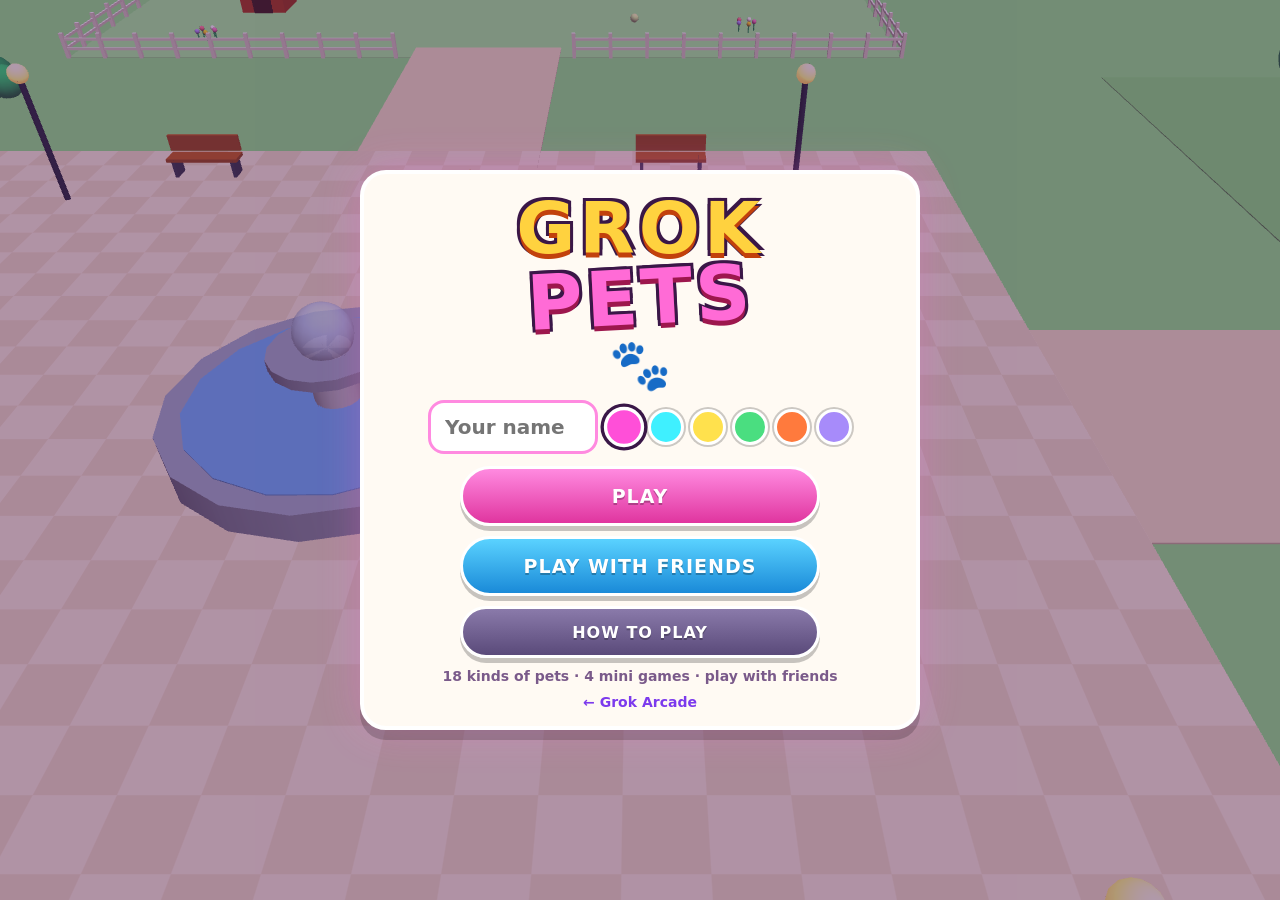
==== commit b56c2d9f: "v1.2: Old Man Grumbleton + Brutus the bulldog (yard, rude lines, cartoon charge, secret treat friend" ====
--- a/index.html
+++ b/index.html
@@ -7,7 +7,7 @@
   <meta name="mobile-web-app-capable" content="yes" />
   <meta name="theme-color" content="#ff6bd6" />
   <title>GROK PETS</title>
-  <link rel="stylesheet" href="style.css?v=11" />
+  <link rel="stylesheet" href="style.css?v=12" />
   <link rel="icon" href="data:image/svg+xml,%3Csvg xmlns='http://www.w3.org/2000/svg' viewBox='0 0 64 64'%3E%3Crect width='64' height='64' rx='14' fill='%23ff6bd6'/%3E%3Ccircle cx='32' cy='40' r='13' fill='%23fff'/%3E%3Ccircle cx='17' cy='24' r='7' fill='%23fff'/%3E%3Ccircle cx='27' cy='15' r='7' fill='%23fff'/%3E%3Ccircle cx='38' cy='15' r='7' fill='%23fff'/%3E%3Ccircle cx='48' cy='24' r='7' fill='%23fff'/%3E%3C/svg%3E" />
 </head>
 <body>
@@ -144,18 +144,18 @@
   </div>
   <div id="fade"></div>
 
-  <script src="three.min.js?v=11"></script>
-  <script src="peerjs.min.js?v=11"></script>
-  <script src="grok-net.js?v=11"></script>
-  <script src="js/data.js?v=11"></script>
-  <script src="js/models.js?v=11"></script>
-  <script src="js/world.js?v=11"></script>
-  <script src="js/audio.js?v=11"></script>
-  <script src="js/game.js?v=11"></script>
-  <script src="js/ui.js?v=11"></script>
-  <script src="js/care.js?v=11"></script>
-  <script src="js/minigames.js?v=11"></script>
-  <script src="js/npc.js?v=11"></script>
+  <script src="three.min.js?v=12"></script>
+  <script src="peerjs.min.js?v=12"></script>
+  <script src="grok-net.js?v=12"></script>
+  <script src="js/data.js?v=12"></script>
+  <script src="js/models.js?v=12"></script>
+  <script src="js/world.js?v=12"></script>
+  <script src="js/audio.js?v=12"></script>
+  <script src="js/game.js?v=12"></script>
+  <script src="js/ui.js?v=12"></script>
+  <script src="js/care.js?v=12"></script>
+  <script src="js/minigames.js?v=12"></script>
+  <script src="js/npc.js?v=12"></script>
   <script>GP.G.boot();</script>
 </body>
 </html>
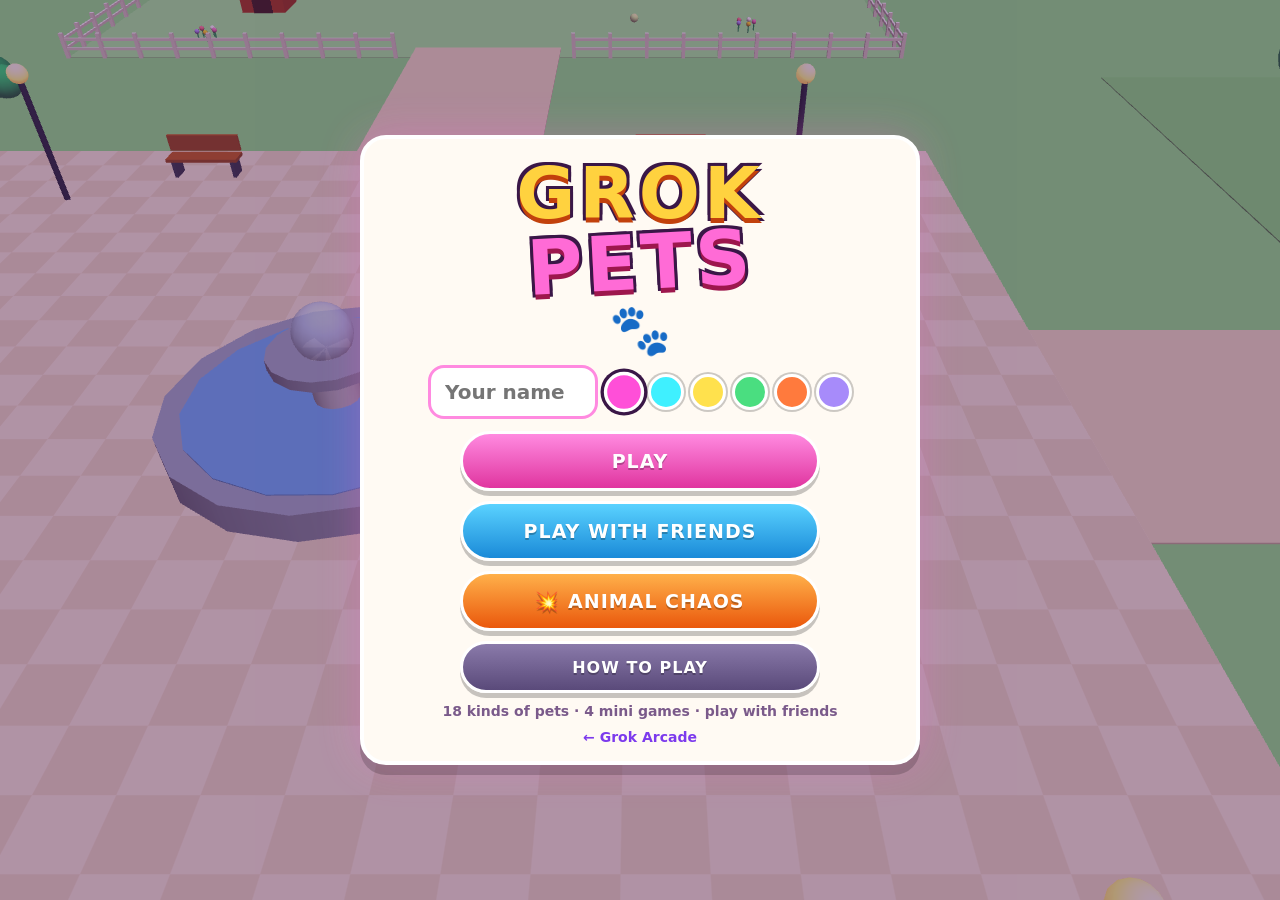
==== commit 52ae4cc8: "Animal Chaos mode: play as your pet, make messes, confuse your owner, escape Animal Control (6 level" ====
--- a/index.html
+++ b/index.html
@@ -7,7 +7,7 @@
   <meta name="mobile-web-app-capable" content="yes" />
   <meta name="theme-color" content="#ff6bd6" />
   <title>GROK PETS</title>
-  <link rel="stylesheet" href="style.css?v=12" />
+  <link rel="stylesheet" href="style.css?v=13" />
   <link rel="icon" href="data:image/svg+xml,%3Csvg xmlns='http://www.w3.org/2000/svg' viewBox='0 0 64 64'%3E%3Crect width='64' height='64' rx='14' fill='%23ff6bd6'/%3E%3Ccircle cx='32' cy='40' r='13' fill='%23fff'/%3E%3Ccircle cx='17' cy='24' r='7' fill='%23fff'/%3E%3Ccircle cx='27' cy='15' r='7' fill='%23fff'/%3E%3Ccircle cx='38' cy='15' r='7' fill='%23fff'/%3E%3Ccircle cx='48' cy='24' r='7' fill='%23fff'/%3E%3C/svg%3E" />
 </head>
 <body>
@@ -67,6 +67,20 @@
     <div id="mgBtns"></div>
   </div>
 
+  <!-- animal chaos HUD -->
+  <div id="chHud" class="hidden">
+    <div id="chTouch"></div>
+    <div id="chJoy"><div id="chKnob"></div></div>
+    <div id="chTop"><div id="chLv" class="chPill"></div><div id="chTime" class="chPill"></div><div id="chScore" class="chPill"></div><button id="chQuit" class="rbtn" type="button" aria-label="Leave">&#10005;</button></div>
+    <div id="chBars"><div class="chBar" id="chComboB"><i id="chComboF"></i><span id="chComboT"></span></div><div class="chBar heat" id="chHeatB"><i id="chHeatF"></i><span id="chHeatT"></span></div></div>
+    <div id="chMid"><div id="chGoals"></div><div id="chMates"></div></div>
+    <div id="chMsg" class="hidden"></div>
+    <div id="chBadge"></div>
+    <button id="chAb" class="chBtn sm" type="button"></button>
+    <button id="chDash" class="chBtn sm" type="button"></button>
+    <button id="chAct" class="chBtn" type="button"></button>
+  </div>
+
   <!-- title -->
   <div id="scrTitle" class="screen">
     <div class="card title">
@@ -79,6 +93,7 @@
       <div class="btncol">
         <button id="bSolo" class="btn primary" type="button">PLAY</button>
         <button id="bOnline" class="btn blue" type="button">PLAY WITH FRIENDS</button>
+        <button id="bChaos" class="btn chaos" type="button">&#128165; ANIMAL CHAOS</button>
         <button id="bHow" class="btn alt small" type="button">HOW TO PLAY</button>
       </div>
       <p class="foot" id="titleFoot"></p>
@@ -122,6 +137,7 @@
         <li><b>Coins:</b> earn them from care, daily rewards, walks (pets dig up surprises!) and the 4 <b>mini games</b> at the Pet Park.</li>
         <li><b>Town:</b> Pet Shop (food, toys, accessories, furniture, eggs, adoption corner), Vet &amp; Groomer, Adoption Center, Pet Park and the Beach.</li>
         <li><b>Home:</b> tap DECOR to place furniture. Pets you leave home play there.</li>
+        <li><b>Animal Chaos:</b> be the pet! Knock things over, steal snacks and socks, leave muddy paw prints, confuse your owner and escape Animal Control. Play from the title screen, the &#9776; menu or the Pet Park (co-op with friends too).</li>
         <li><b>Friends:</b> host a town or join with a code. Visit, PLAYDATE, send gifts and play mini games together or against each other.</li>
       </ol>
       <button id="bHowBack" class="btn primary" type="button">GOT IT</button>
@@ -136,6 +152,7 @@
       <p class="sub" id="menuSub"></p>
       <div class="btncol">
         <button id="bResume" class="btn primary" type="button">RESUME</button>
+        <button id="bMenuChaos" class="btn chaos" type="button">&#128165; ANIMAL CHAOS</button>
         <button id="bMenuHow" class="btn" type="button">HOW TO PLAY</button>
         <button id="bSkipTut" class="btn alt" type="button">SKIP TUTORIAL</button>
         <button id="bQuit" class="btn alt" type="button">SAVE &amp; QUIT TO TITLE</button>
@@ -144,18 +161,19 @@
   </div>
   <div id="fade"></div>
 
-  <script src="three.min.js?v=12"></script>
-  <script src="peerjs.min.js?v=12"></script>
-  <script src="grok-net.js?v=12"></script>
-  <script src="js/data.js?v=12"></script>
-  <script src="js/models.js?v=12"></script>
-  <script src="js/world.js?v=12"></script>
-  <script src="js/audio.js?v=12"></script>
-  <script src="js/game.js?v=12"></script>
-  <script src="js/ui.js?v=12"></script>
-  <script src="js/care.js?v=12"></script>
-  <script src="js/minigames.js?v=12"></script>
-  <script src="js/npc.js?v=12"></script>
+  <script src="three.min.js?v=13"></script>
+  <script src="peerjs.min.js?v=13"></script>
+  <script src="grok-net.js?v=13"></script>
+  <script src="js/data.js?v=13"></script>
+  <script src="js/models.js?v=13"></script>
+  <script src="js/world.js?v=13"></script>
+  <script src="js/audio.js?v=13"></script>
+  <script src="js/game.js?v=13"></script>
+  <script src="js/ui.js?v=13"></script>
+  <script src="js/care.js?v=13"></script>
+  <script src="js/minigames.js?v=13"></script>
+  <script src="js/npc.js?v=13"></script>
+  <script src="js/chaos.js?v=13"></script>
   <script>GP.G.boot();</script>
 </body>
 </html>
--- a/style.css
+++ b/style.css
@@ -259,3 +259,60 @@
   #talkBtns { grid-template-columns: repeat(auto-fit, minmax(130px, 1fr)); gap: 8px; }
   #talkBtns[data-n="5"] .btn:last-child, #talkBtns[data-n="3"] .btn:last-child { grid-column: auto; }
 }
+
+/* ---------- Animal Chaos ---------- */
+.btn.chaos { background: linear-gradient(180deg,#ffb04a,#ea580c); }
+#chHud { position: fixed; inset: 0; z-index: 12; pointer-events: none; color: #fff; }
+#chTouch { position: absolute; inset: 0; pointer-events: auto; touch-action: none; }
+#chJoy { position: absolute; width: 110px; height: 110px; margin: -55px 0 0 -55px; border-radius: 50%; border: 3px solid rgba(255,255,255,.75); background: rgba(58,23,71,.25); display: none; pointer-events: none; }
+#chJoy.on { display: block; }
+#chKnob { position: absolute; left: 50%; top: 50%; width: 50px; height: 50px; margin: -25px 0 0 -25px; border-radius: 50%; background: rgba(255,255,255,.9); border: 3px solid #ff6bd6; }
+#chTop { position: absolute; top: calc(8px + var(--st)); left: calc(8px + var(--sl)); right: calc(8px + var(--sr)); display: flex; gap: 5px; align-items: center; }
+.chPill { background: rgba(58,23,71,.85); border: 3px solid #ffd23f; border-radius: 16px; padding: 5px 9px; font-size: 15px; font-weight: 800; white-space: nowrap; }
+#chLv { flex: 1 1 auto; min-width: 0; overflow: hidden; text-overflow: ellipsis; }
+#chTime.low { border-color: #ef4444; animation: pulse .6s infinite; }
+#chQuit { pointer-events: auto; width: 44px; height: 44px; flex: 0 0 44px; font-size: 18px; }
+#chBars { position: absolute; top: calc(60px + var(--st)); left: calc(8px + var(--sl)); right: calc(8px + var(--sr)); display: flex; flex-direction: column; gap: 4px; }
+.chBar { position: relative; height: 22px; border-radius: 11px; background: rgba(58,23,71,.8); border: 2px solid #fff; overflow: hidden; }
+.chBar i { position: absolute; left: 0; top: 0; bottom: 0; width: 0; background: linear-gradient(90deg,#facc15,#f97316); }
+.chBar.hot i { background: linear-gradient(90deg,#f97316,#ef4444); }
+.chBar.heat i { background: linear-gradient(90deg,#60a5fa,#a855f7,#ef4444); }
+.chBar.alert { border-color: #ef4444; animation: pulse .7s infinite; }
+.chBar span { position: relative; display: block; padding: 0 10px; font-size: 13px; line-height: 18px; font-weight: 800; white-space: nowrap; overflow: hidden; text-overflow: ellipsis; text-shadow: 0 1px 2px #000; }
+#chMid { position: absolute; top: calc(114px + var(--st)); left: calc(8px + var(--sl)); right: calc(8px + var(--sr)); display: flex; justify-content: space-between; align-items: flex-start; gap: 6px; }
+#chGoals { pointer-events: auto; display: flex; flex-direction: column; gap: 3px; max-width: 64%; }
+.chGoal { background: rgba(255,255,255,.9); color: #3a1747; border-radius: 10px; padding: 3px 8px; font-size: 12.5px; font-weight: 700; line-height: 1.25; }
+.chGoal.on { background: rgba(187,247,208,.95); color: #14532d; }
+.chGoal b { color: #c026d3; }
+.chTeam { background: rgba(124,58,237,.9); border-radius: 10px; padding: 3px 8px; font-size: 12.5px; font-weight: 800; }
+#chMates { display: flex; flex-direction: column; gap: 3px; align-items: flex-end; }
+.chMate { background: rgba(58,23,71,.85); border: 2px solid var(--c); border-radius: 12px; padding: 2px 8px; font-size: 12.5px; white-space: nowrap; }
+.chMate.cg { border-color: #ef4444; } .chMate.off { opacity: .5; }
+#chMsg { position: absolute; top: 36%; left: 50%; transform: translate(-50%,-50%); width: max-content; max-width: 92vw; font-size: 34px; font-weight: 900; text-align: center; text-shadow: 0 4px 0 #d0359a, -3px -3px 0 #3a1747, 3px -3px 0 #3a1747, -3px 3px 0 #3a1747, 3px 3px 0 #3a1747; white-space: normal; }
+#chMsg.big { font-size: 80px; }
+#chMsg small { display: block; font-size: 16px; font-weight: 800; text-shadow: 0 2px 3px #000; margin-top: 4px; }
+#chMsg.pop { animation: chpop .35s ease-out; }
+@keyframes chpop { from { transform: translate(-50%,-50%) scale(.5); opacity: 0; } }
+#chBadge { position: absolute; left: calc(10px + var(--sl)); bottom: calc(22px + var(--sb)); max-width: calc(100% - 222px); background: rgba(58,23,71,.85); border: 2px solid #fff; border-radius: 14px; padding: 6px 10px; font-size: 13.5px; font-weight: 700; line-height: 1.25; }
+.chBtn { position: absolute; pointer-events: auto; touch-action: none; border-radius: 50%; border: 5px solid #fff; color: #fff; display: flex; flex-direction: column; align-items: center; justify-content: center; text-align: center; font-weight: 900; box-shadow: 0 6px 0 rgba(0,0,0,.25); text-shadow: 0 2px 0 rgba(0,0,0,.3); padding: 4px; line-height: 1.05; }
+.chBtn b { font-size: 16px; } .chBtn small { font-size: 11px; font-weight: 800; }
+.chBtn.sm b { font-size: 24px; }
+#chAct { right: calc(14px + var(--sr)); bottom: calc(20px + var(--sb)); width: 100px; height: 100px; background: radial-gradient(circle at 40% 35%, #ffc27a, #ea580c); }
+#chAct.dim { filter: saturate(.3) brightness(.9); }
+#chDash { right: calc(124px + var(--sr)); bottom: calc(26px + var(--sb)); width: 74px; height: 74px; border-width: 4px; background: radial-gradient(circle at 40% 35%, #a5f3fc, #0284c7); }
+#chAb { right: calc(28px + var(--sr)); bottom: calc(132px + var(--sb)); width: 74px; height: 74px; border-width: 4px; background: radial-gradient(circle at 40% 35%, #e9d5ff, #7c3aed); }
+.chBtn.cd { filter: grayscale(.8) brightness(.8); }
+body.inchaos #toasts { top: auto; bottom: calc(222px + var(--sb)); }
+.chH { margin: 10px 0 6px; font-size: 17px; }
+.chRoster { display: grid; grid-template-columns: repeat(auto-fill, minmax(92px, 1fr)); gap: 6px; }
+.chPet { display: flex; flex-direction: column; align-items: center; gap: 2px; padding: 6px 4px; border-radius: 14px; border: 3px solid #e9d5ff; background: #faf5ff; color: #3a1747; font-size: 13px; }
+.chPet img { width: 52px; height: 52px; } .chPet small { font-size: 11px; } .chPet.on { border-color: #f97316; background: #ffedd5; }
+.chPick { margin: 8px 0; padding: 8px 10px; border-radius: 14px; background: #fff7ed; color: #7c2d12; font-size: 14px; line-height: 1.35; text-align: left; } .chPick span { color: #7c3aed; }
+.chLevels { display: grid; grid-template-columns: 1fr 1fr; gap: 6px; }
+.chLv { display: grid; grid-template-columns: 30px 1fr; align-items: center; text-align: left; padding: 6px 8px; border-radius: 14px; border: 3px solid #e9d5ff; background: #faf5ff; color: #3a1747; font-size: 13px; }
+.chLv i { grid-row: span 2; font-style: normal; font-size: 22px; } .chLv small { color: #b45309; } .chLv.on { border-color: #f97316; background: #ffedd5; } .chLv:disabled { opacity: .5; }
+.chPlayers { display: flex; flex-wrap: wrap; gap: 6px; justify-content: center; margin: 8px 0; font-size: 13px; } .chPlayers span { background: #ede9fe; color: #3a1747; border-radius: 10px; padding: 3px 8px; }
+.chStars { font-size: 44px; color: #f59e0b; text-align: center; letter-spacing: 4px; } .chStars i { font-style: normal; color: #d1d5db; }
+.chRes { display: grid; grid-template-columns: repeat(3, 1fr); gap: 6px; margin: 8px 0; } .chRes div { background: #faf5ff; border-radius: 14px; padding: 8px 4px; text-align: center; color: #3a1747; } .chRes b { display: block; font-size: 22px; } .chRes small { font-size: 12px; }
+.chGoalsRes { display: flex; flex-direction: column; gap: 4px; margin: 6px 0; } .chGoalsRes .chGoal { font-size: 14px; background: #f3f4f6; }
+.how { text-align: left; padding-left: 22px; font-size: 15px; line-height: 1.35; } .how li { margin: 5px 0; } #pnlCard .row { margin-top: 8px; flex-wrap: wrap; }
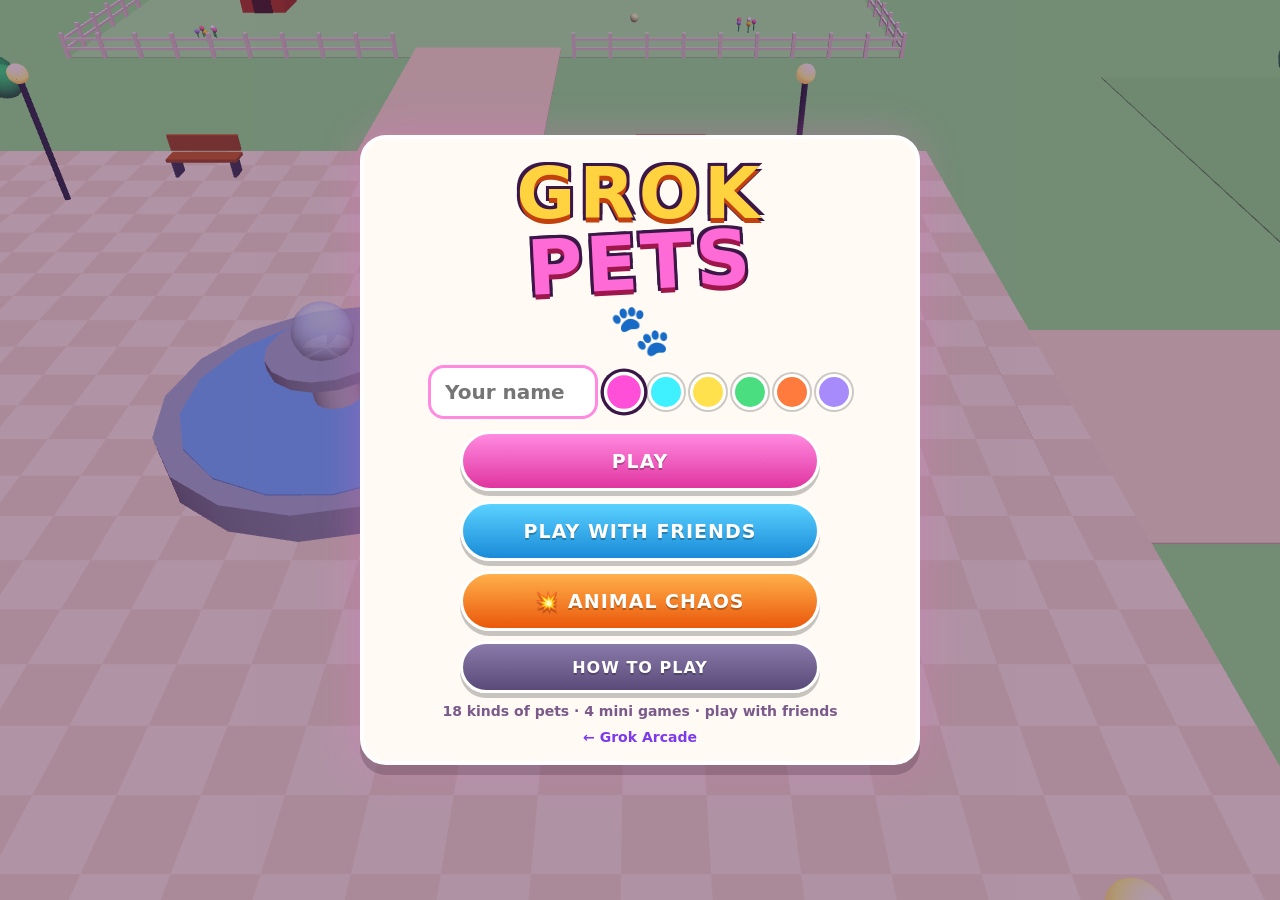
==== commit 62d13536: "Fix co-op mini game results getting stuck (Suggestion Booth #12): show results when the round alread" ====
--- a/index.html
+++ b/index.html
@@ -7,7 +7,7 @@
   <meta name="mobile-web-app-capable" content="yes" />
   <meta name="theme-color" content="#ff6bd6" />
   <title>GROK PETS</title>
-  <link rel="stylesheet" href="style.css?v=13" />
+  <link rel="stylesheet" href="style.css?v=14" />
   <link rel="icon" href="data:image/svg+xml,%3Csvg xmlns='http://www.w3.org/2000/svg' viewBox='0 0 64 64'%3E%3Crect width='64' height='64' rx='14' fill='%23ff6bd6'/%3E%3Ccircle cx='32' cy='40' r='13' fill='%23fff'/%3E%3Ccircle cx='17' cy='24' r='7' fill='%23fff'/%3E%3Ccircle cx='27' cy='15' r='7' fill='%23fff'/%3E%3Ccircle cx='38' cy='15' r='7' fill='%23fff'/%3E%3Ccircle cx='48' cy='24' r='7' fill='%23fff'/%3E%3C/svg%3E" />
 </head>
 <body>
@@ -161,19 +161,19 @@
   </div>
   <div id="fade"></div>
 
-  <script src="three.min.js?v=13"></script>
-  <script src="peerjs.min.js?v=13"></script>
-  <script src="grok-net.js?v=13"></script>
-  <script src="js/data.js?v=13"></script>
-  <script src="js/models.js?v=13"></script>
-  <script src="js/world.js?v=13"></script>
-  <script src="js/audio.js?v=13"></script>
-  <script src="js/game.js?v=13"></script>
-  <script src="js/ui.js?v=13"></script>
-  <script src="js/care.js?v=13"></script>
-  <script src="js/minigames.js?v=13"></script>
-  <script src="js/npc.js?v=13"></script>
-  <script src="js/chaos.js?v=13"></script>
+  <script src="three.min.js?v=14"></script>
+  <script src="peerjs.min.js?v=14"></script>
+  <script src="grok-net.js?v=14"></script>
+  <script src="js/data.js?v=14"></script>
+  <script src="js/models.js?v=14"></script>
+  <script src="js/world.js?v=14"></script>
+  <script src="js/audio.js?v=14"></script>
+  <script src="js/game.js?v=14"></script>
+  <script src="js/ui.js?v=14"></script>
+  <script src="js/care.js?v=14"></script>
+  <script src="js/minigames.js?v=14"></script>
+  <script src="js/npc.js?v=14"></script>
+  <script src="js/chaos.js?v=14"></script>
   <script>GP.G.boot();</script>
 </body>
 </html>
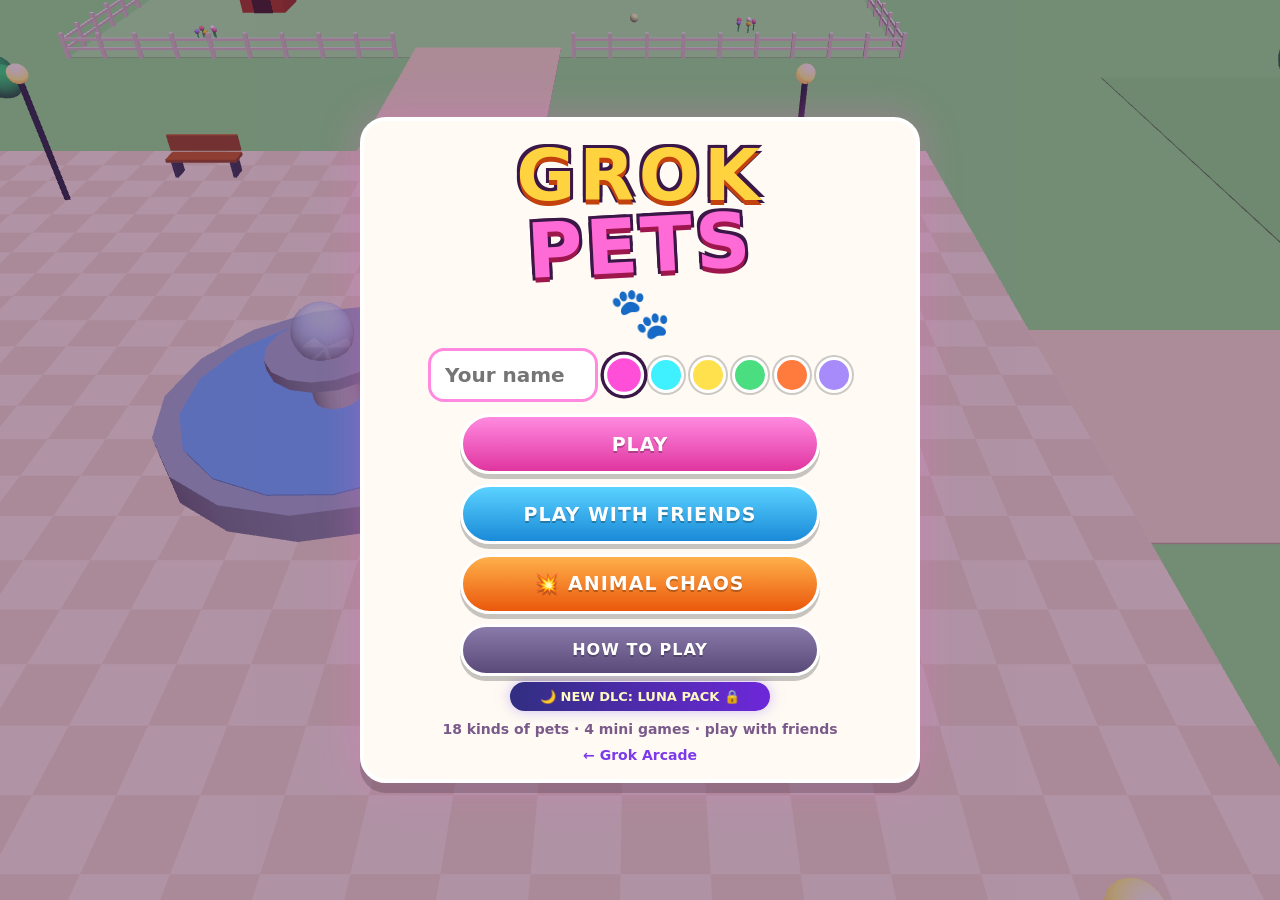
==== commit 9ccaa5d9: "WIP Luna Pack DLC: models, grove, market, nursery" ====
--- a/index.html
+++ b/index.html
@@ -7,7 +7,7 @@
   <meta name="mobile-web-app-capable" content="yes" />
   <meta name="theme-color" content="#ff6bd6" />
   <title>GROK PETS</title>
-  <link rel="stylesheet" href="style.css?v=14" />
+  <link rel="stylesheet" href="style.css?v=15" />
   <link rel="icon" href="data:image/svg+xml,%3Csvg xmlns='http://www.w3.org/2000/svg' viewBox='0 0 64 64'%3E%3Crect width='64' height='64' rx='14' fill='%23ff6bd6'/%3E%3Ccircle cx='32' cy='40' r='13' fill='%23fff'/%3E%3Ccircle cx='17' cy='24' r='7' fill='%23fff'/%3E%3Ccircle cx='27' cy='15' r='7' fill='%23fff'/%3E%3Ccircle cx='38' cy='15' r='7' fill='%23fff'/%3E%3Ccircle cx='48' cy='24' r='7' fill='%23fff'/%3E%3C/svg%3E" />
 </head>
 <body>
@@ -161,19 +161,20 @@
   </div>
   <div id="fade"></div>
 
-  <script src="three.min.js?v=14"></script>
-  <script src="peerjs.min.js?v=14"></script>
-  <script src="grok-net.js?v=14"></script>
-  <script src="js/data.js?v=14"></script>
-  <script src="js/models.js?v=14"></script>
-  <script src="js/world.js?v=14"></script>
-  <script src="js/audio.js?v=14"></script>
-  <script src="js/game.js?v=14"></script>
-  <script src="js/ui.js?v=14"></script>
-  <script src="js/care.js?v=14"></script>
-  <script src="js/minigames.js?v=14"></script>
-  <script src="js/npc.js?v=14"></script>
-  <script src="js/chaos.js?v=14"></script>
+  <script src="three.min.js?v=15"></script>
+  <script src="peerjs.min.js?v=15"></script>
+  <script src="grok-net.js?v=15"></script>
+  <script src="js/data.js?v=15"></script>
+  <script src="js/models.js?v=15"></script>
+  <script src="js/world.js?v=15"></script>
+  <script src="js/audio.js?v=15"></script>
+  <script src="js/game.js?v=15"></script>
+  <script src="js/ui.js?v=15"></script>
+  <script src="js/care.js?v=15"></script>
+  <script src="js/minigames.js?v=15"></script>
+  <script src="js/npc.js?v=15"></script>
+  <script src="js/chaos.js?v=15"></script>
+  <script src="js/luna.js?v=15"></script>
   <script>GP.G.boot();</script>
 </body>
 </html>
--- a/style.css
+++ b/style.css
@@ -316,3 +316,13 @@
 .chRes { display: grid; grid-template-columns: repeat(3, 1fr); gap: 6px; margin: 8px 0; } .chRes div { background: #faf5ff; border-radius: 14px; padding: 8px 4px; text-align: center; color: #3a1747; } .chRes b { display: block; font-size: 22px; } .chRes small { font-size: 12px; }
 .chGoalsRes { display: flex; flex-direction: column; gap: 4px; margin: 6px 0; } .chGoalsRes .chGoal { font-size: 14px; background: #f3f4f6; }
 .how { text-align: left; padding-left: 22px; font-size: 15px; line-height: 1.35; } .how li { margin: 5px 0; } #pnlCard .row { margin-top: 8px; flex-wrap: wrap; }
+/* Luna Pack DLC */
+.lunaPics{display:flex;flex-wrap:wrap;gap:6px;justify-content:center;margin:6px 0}
+.lunaPics figure{margin:0;width:62px;text-align:center;background:linear-gradient(#312e81,#1e1b4b);border-radius:12px;padding:4px;border:2px solid #a78bfa}
+.lunaPics img{width:54px;height:54px}.lunaPics figcaption{font-size:10px;color:#e0e7ff;font-weight:800;line-height:1.1}
+.lunaLockMsg{color:#6d28d9}
+.lunaGuest{color:#7c3aed;font-weight:700}
+.lunaBadge{display:block;margin:6px auto 0;padding:7px 12px;border-radius:999px;background:linear-gradient(90deg,#312e81,#6d28d9);color:#fef9c3;font-weight:900;font-size:13px;text-decoration:none;text-align:center;max-width:260px;box-shadow:0 0 14px #a78bfa88}
+.lunaBadge.own{background:linear-gradient(90deg,#6d28d9,#db2777)}
+.areaBtn.lunaLock{opacity:.9;background:linear-gradient(90deg,#ede9fe,#fff)}
+.dlcTag{font-style:normal;font-size:10px;background:#6d28d9;color:#fff;border-radius:6px;padding:1px 5px;margin-left:4px}
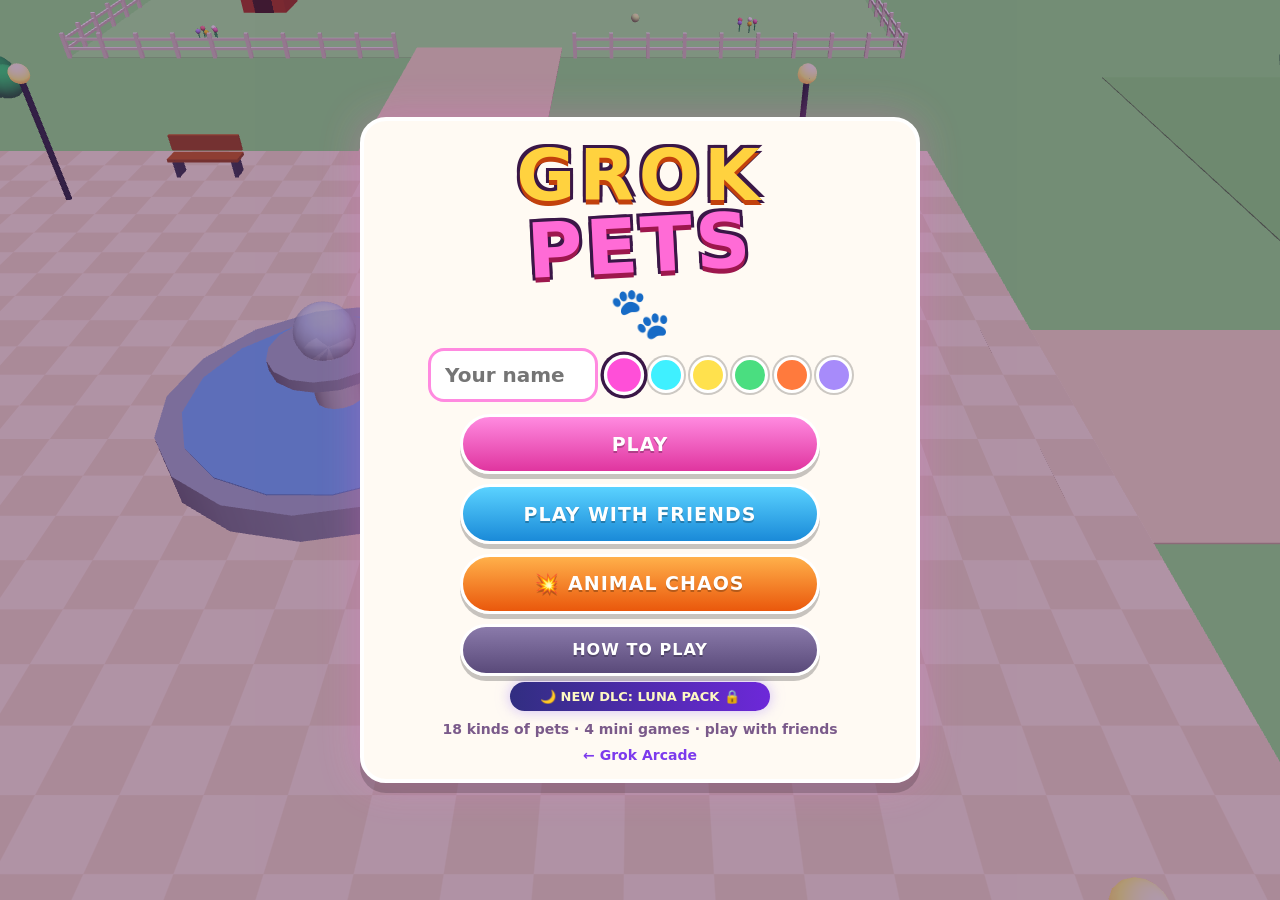
==== commit 13cd5df0: "Luna Pack: teaser shows new half price (Expansion 75 tickets)" ====
--- a/index.html
+++ b/index.html
@@ -7,7 +7,7 @@
   <meta name="mobile-web-app-capable" content="yes" />
   <meta name="theme-color" content="#ff6bd6" />
   <title>GROK PETS</title>
-  <link rel="stylesheet" href="style.css?v=15" />
+  <link rel="stylesheet" href="style.css?v=16" />
   <link rel="icon" href="data:image/svg+xml,%3Csvg xmlns='http://www.w3.org/2000/svg' viewBox='0 0 64 64'%3E%3Crect width='64' height='64' rx='14' fill='%23ff6bd6'/%3E%3Ccircle cx='32' cy='40' r='13' fill='%23fff'/%3E%3Ccircle cx='17' cy='24' r='7' fill='%23fff'/%3E%3Ccircle cx='27' cy='15' r='7' fill='%23fff'/%3E%3Ccircle cx='38' cy='15' r='7' fill='%23fff'/%3E%3Ccircle cx='48' cy='24' r='7' fill='%23fff'/%3E%3C/svg%3E" />
 </head>
 <body>
@@ -161,20 +161,20 @@
   </div>
   <div id="fade"></div>
 
-  <script src="three.min.js?v=15"></script>
-  <script src="peerjs.min.js?v=15"></script>
-  <script src="grok-net.js?v=15"></script>
-  <script src="js/data.js?v=15"></script>
-  <script src="js/models.js?v=15"></script>
-  <script src="js/world.js?v=15"></script>
-  <script src="js/audio.js?v=15"></script>
-  <script src="js/game.js?v=15"></script>
-  <script src="js/ui.js?v=15"></script>
-  <script src="js/care.js?v=15"></script>
-  <script src="js/minigames.js?v=15"></script>
-  <script src="js/npc.js?v=15"></script>
-  <script src="js/chaos.js?v=15"></script>
-  <script src="js/luna.js?v=15"></script>
+  <script src="three.min.js?v=16"></script>
+  <script src="peerjs.min.js?v=16"></script>
+  <script src="grok-net.js?v=16"></script>
+  <script src="js/data.js?v=16"></script>
+  <script src="js/models.js?v=16"></script>
+  <script src="js/world.js?v=16"></script>
+  <script src="js/audio.js?v=16"></script>
+  <script src="js/game.js?v=16"></script>
+  <script src="js/ui.js?v=16"></script>
+  <script src="js/care.js?v=16"></script>
+  <script src="js/minigames.js?v=16"></script>
+  <script src="js/npc.js?v=16"></script>
+  <script src="js/chaos.js?v=16"></script>
+  <script src="js/luna.js?v=16"></script>
   <script>GP.G.boot();</script>
 </body>
 </html>
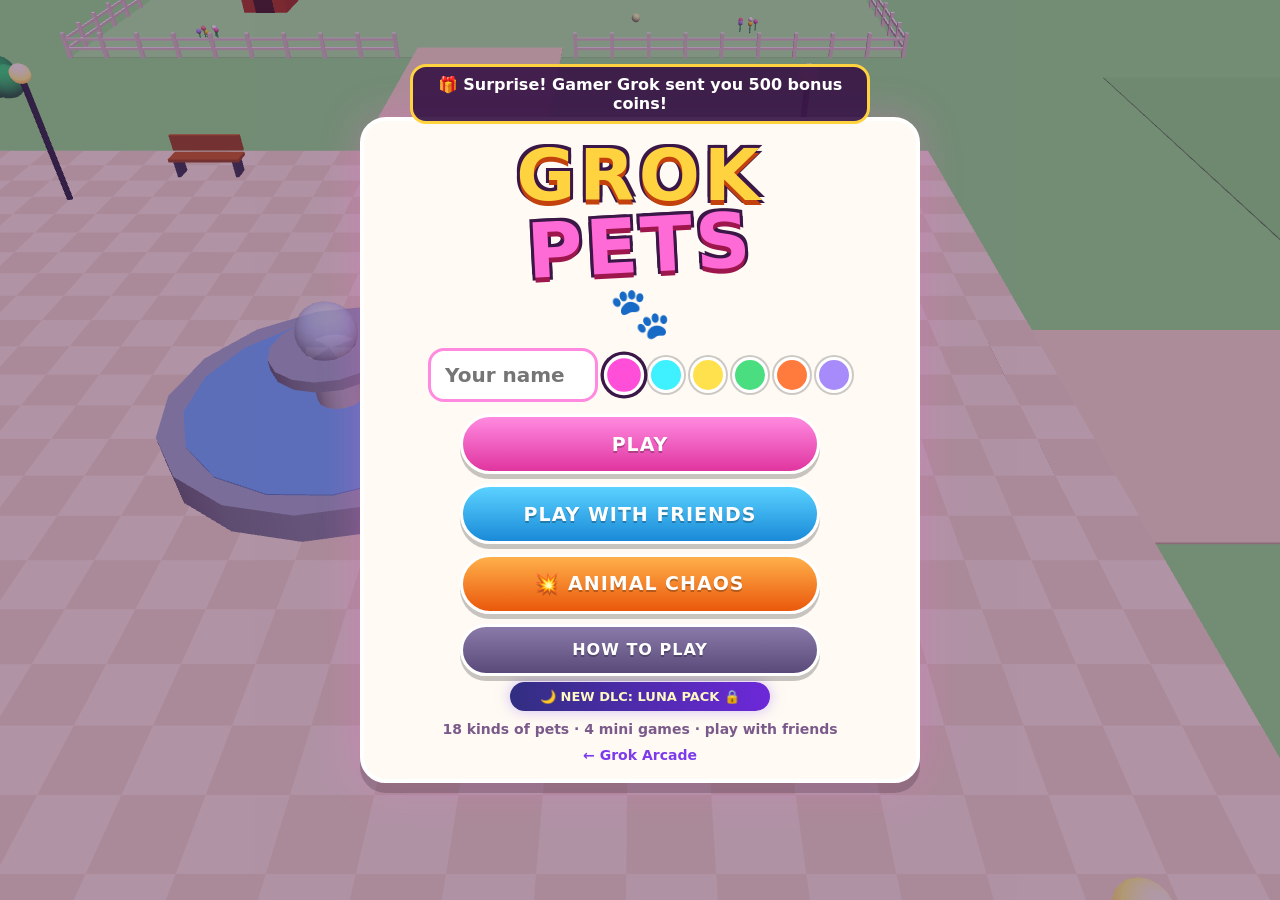
==== commit 0642cdf7: "One-time 500 bonus coin gift" ====
--- a/index.html
+++ b/index.html
@@ -168,7 +168,7 @@
   <script src="js/models.js?v=16"></script>
   <script src="js/world.js?v=16"></script>
   <script src="js/audio.js?v=16"></script>
-  <script src="js/game.js?v=16"></script>
+  <script src="js/game.js?v=17gift"></script>
   <script src="js/ui.js?v=16"></script>
   <script src="js/care.js?v=16"></script>
   <script src="js/minigames.js?v=16"></script>
